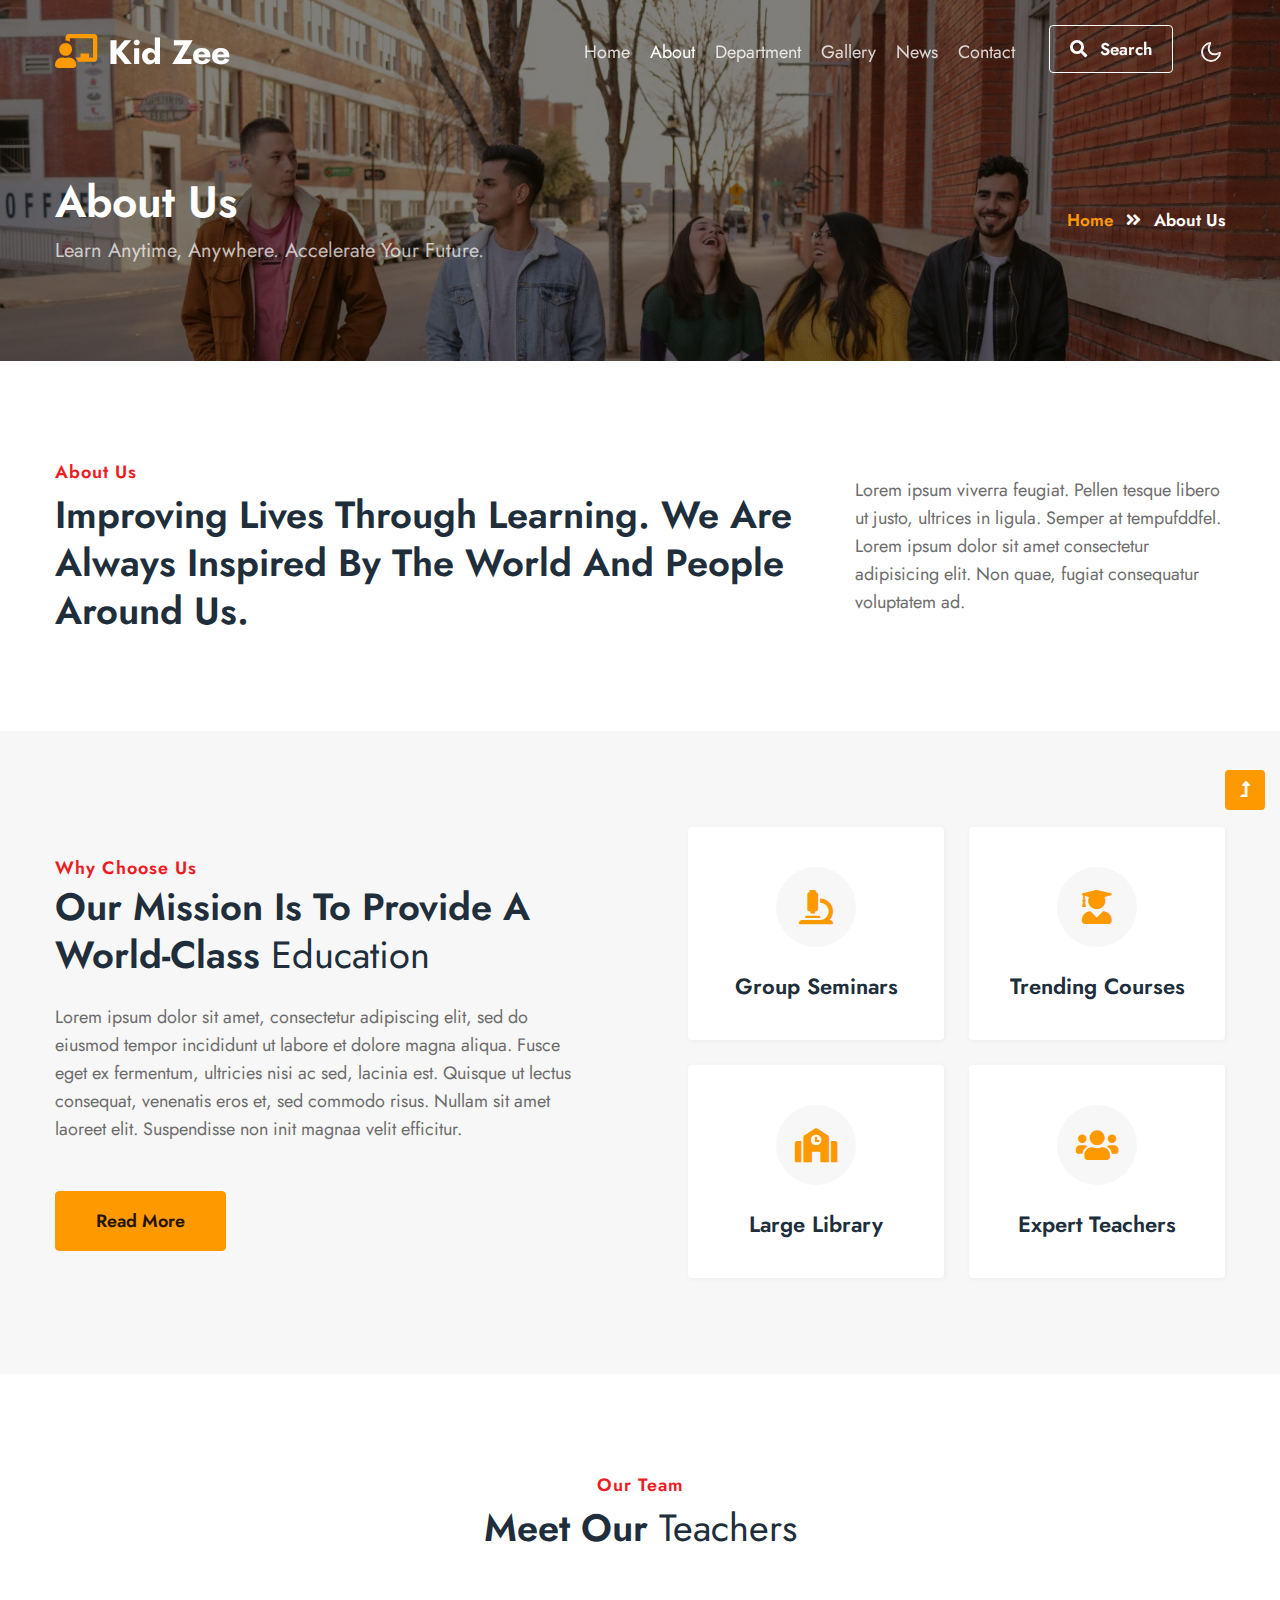
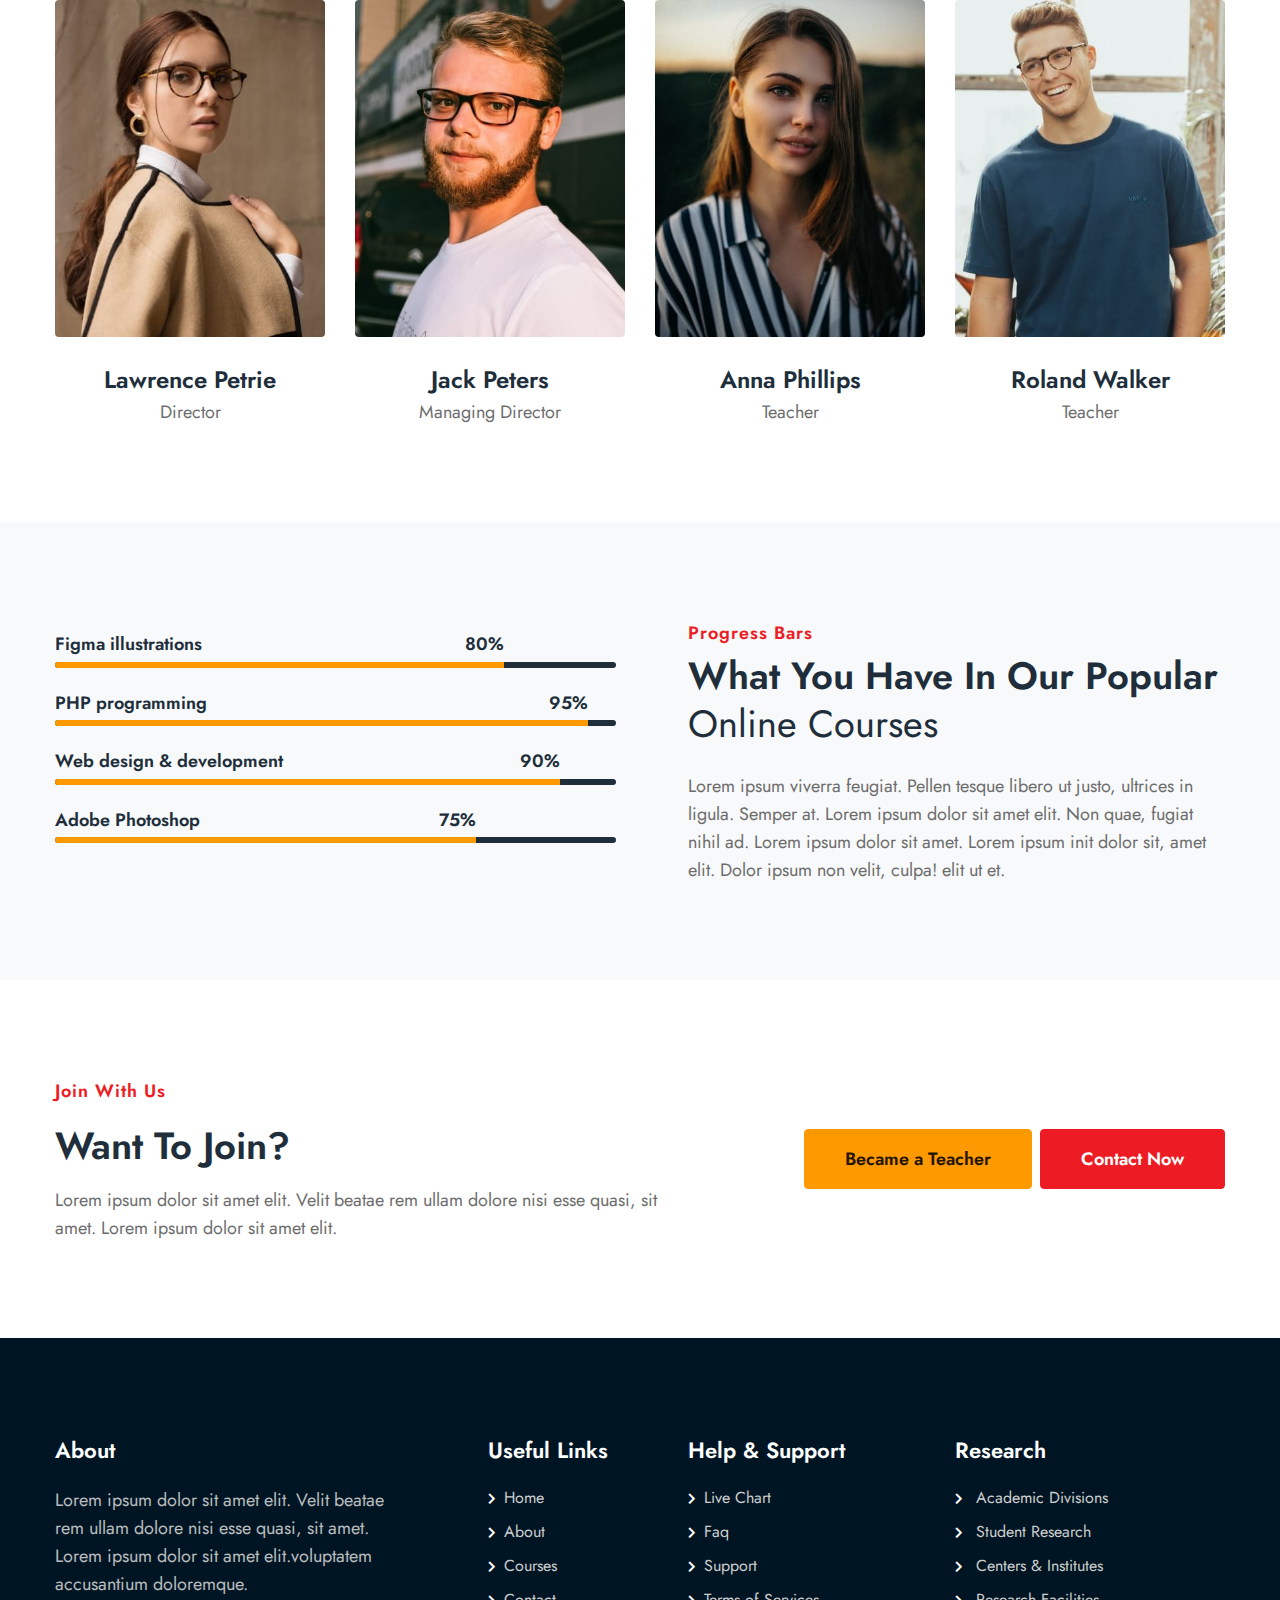
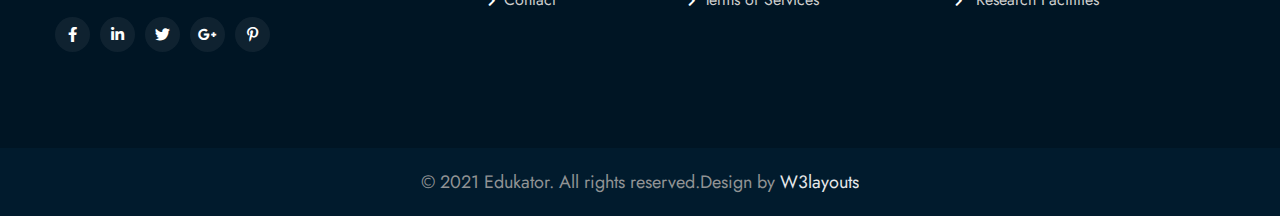
==== about.html @ 1204da30 "image" ====
<!doctype html>
<html lang="en">

<head>
  <!-- Required meta tags -->
  <meta charset="utf-8">
  <meta name="viewport" content="width=device-width, initial-scale=1, shrink-to-fit=no">
  <title>Edukator - Education Category Bootstrap Responsive Template | About :: W3layouts</title>
  <!-- google fonts -->
  <link href="//fonts.googleapis.com/css2?family=Jost:wght@300;400;600;700&display=swap" rel="stylesheet">
  <!-- Template CSS -->
  <link rel="stylesheet" href="assets/css/style-starter.css">
</head>

<body>
  <!--header-->
  <header id="site-header" class="fixed-top">
    <div class="container">
      <nav class="navbar navbar-expand-lg navbar-dark stroke">
        <h1>
          <a class="navbar-brand" href="index.html">
            <i class="fas fa-chalkboard-teacher"></i> Kid Zee</a>
        </h1>
        <!-- if logo is image enable this   
  <a class="navbar-brand" href="#index.html">
      <img src="image-path" alt="Your logo" title="Your logo" style="height:35px;" />
  </a> -->
        <button class="navbar-toggler  collapsed bg-gradient" type="button" data-toggle="collapse"
          data-target="#navbarTogglerDemo02" aria-controls="navbarTogglerDemo02" aria-expanded="false"
          aria-label="Toggle navigation">
          <span class="navbar-toggler-icon fa icon-expand fa-bars"></span>
          <span class="navbar-toggler-icon fa icon-close fa-times"></span>
          </span>
        </button>
        <div class="collapse navbar-collapse" id="navbarTogglerDemo02">
          <ul class="navbar-nav ml-lg-auto">
            <li class="nav-item">
              <a class="nav-link" href="index.html">Home <span class="sr-only">(current)</span></a>
            </li>
            <li class="nav-item active">
              <a class="nav-link" href="about.html">About</a>
            </li>
            <li class="nav-item">
              <a class="nav-link" href="courses.html">Department </a>
          </li>
          <li class="nav-item">
              <a class="nav-link" href="courses.html">Gallery</a>
          </li>
          <li class="nav-item">
              <a class="nav-link" href="courses.html">News</a>
          </li>
            <li class="nav-item mr-lg-1">
              <a class="nav-link" href="contact.html">Contact</a>
            </li>
            <!--/search-right-->
            <li class="header-search mr-lg-2 mt-lg-0 mt-4 position-relative">
              <div class="search-right">
                <a href="#search" class="btn btn-style search-btn" title="search"><span class="fas fa-search mr-2"
                    aria-hidden="true"></span> Search</a>
               
              </div>
            </li>
            <!--//search-right-->
          </ul>
        </div>


        <!-- toggle switch for light and dark theme -->
        <div class="mobile-position">
          <nav class="navigation">
            <div class="theme-switch-wrapper">
              <label class="theme-switch" for="checkbox">
                <input type="checkbox" id="checkbox">
                <div class="mode-container py-1">
                  <i class="gg-sun"></i>
                  <i class="gg-moon"></i>
                </div>
              </label>
            </div>
          </nav>
        </div>
        <!-- //toggle switch for light and dark theme -->
      </nav>
    </div>
  </header>
  <!--/header-->
  <!-- breadcrumb -->
  <section class="w3l-about-breadcrumb text-center">
    <div class="breadcrumb-bg breadcrumb-bg-about py-5">
      <div class="container py-lg-5 py-md-4">
        <div class="w3breadcrumb-gids">
          <div class="w3breadcrumb-left text-left">
            <h2 class="title AboutPageBanner">
              About Us </h2>
            <p class="inner-page-para mt-2">
              Learn Anytime, Anywhere.
              Accelerate Your Future.</p>
          </div>
          <div class="w3breadcrumb-right">
            <ul class="breadcrumbs-custom-path">
              <li><a href="index.html">Home</a></li>
              <li class="active"><span class="fas fa-angle-double-right mx-2"></span> About Us</li>
            </ul>
          </div>
        </div>
      </div>
    </div>
  </section>
  <!--//breadcrumb-->
  <!--/w3l-aboutblock1-->
  <section class="w3l-aboutblock1" id="about">
    <div class="midd-w3 py-5">
      <div class="container py-lg-5 py-md-4 py-2">
        <div class="row">
          <div class="col-lg-8 left-wthree-img pr-lg-5">
            <h5 class="title-subw3hny mb-1">About Us</h5>
            <h3 class="title-w3l">Improving lives through Learning.
              We are always inspired by the world and people around us.</h3>
          </div>
          <div class="col-lg-4 mt-lg-0 mt-5 about-right-faq align-self">

            <p class="">Lorem ipsum viverra feugiat. Pellen tesque libero ut justo,
              ultrices in ligula. Semper at tempufddfel. Lorem ipsum dolor sit amet consectetur adipisicing
              elit. Non quae, fugiat consequatur voluptatem ad.</p>

          </div>
        </div>
      </div>
    </div>
  </section>
  <!--//w3l-aboutblock1-->
  <!-- features-section -->
  <section class="w3l-features py-5" id="work">
    <div class="container py-lg-5 py-md-4 py-2">
      <div class="row main-cont-wthree-2 align-items-center">
        <div class="col-lg-6 feature-grid-left pr-lg-5">
          <h5 class="title-subw3hny">Why Choose Us</h5>
          <h3 class="title-w3l mb-4">Our Mission is to Provide a World‑class <span class="inn-text">Education</span>
          </h3>
          <p class="text-para">Lorem ipsum dolor sit amet, consectetur adipiscing elit, sed do eiusmod tempor
            incididunt ut labore et dolore magna aliqua. Fusce eget ex fermentum, ultricies nisi ac sed,
            lacinia est. Quisque ut lectus consequat, venenatis eros et, sed commodo risus. Nullam sit
            amet laoreet elit. Suspendisse non init magnaa velit efficitur.
          </p>
          <a href="about.html" class="btn btn-style btn-primary mt-lg-5 mt-4">Read More</a>
        </div>
        <div class="col-lg-6 feature-grid-right mt-lg-0 mt-5 pl-lg-5">
          <div class="call-grids-w3 d-grid">
            <div class="grids-1 box-wrap">
              <div class="icon">
                <i class="fas fa-microscope"></i>
              </div>
              <h4><a href="about.html" class="title-head">Group Seminars</a></h4>
            </div>
            <div class="grids-1 box-wrap">
              <div class="icon">
                <i class="fas fa-user-graduate"></i>
              </div>
              <h4><a href="about.html" class="title-head">Trending Courses</a></h4>
            </div>
            <div class="grids-1 box-wrap">
              <div class="icon">
                <i class="fas fa-school"></i>
              </div>
              <h4><a href="about.html" class="title-head">Large Library</a></h4>
            </div>
            <div class="grids-1 box-wrap">
              <div class="icon">
                <i class="fas fa-users"></i>
              </div>
              <h4><a href="about.html" class="title-head">Expert Teachers</a></h4>
            </div>
          </div>
        </div>
      </div>
    </div>
  </section>
  <!-- features section -->
  <!--/team-sec-->
  <section class="w3l-team-main team py-5" id="team">
    <div class="container py-lg-5">
      <h5 class="title-subw3hny mb-1 text-center">Our Team</h5>
      <h3 class="title-w3l text-center">Meet Our <span class="inn-text">Teachers</span></h3>
      <div class="row team-row">
        <div class="col-lg-3 col-6 team-wrap mt-5">
          <div class="team-member text-center">
            <div class="team-img">
              <img src="assets/images/team1.jpg" alt="" class="radius-image">
              <div class="overlay-team">
                <div class="team-details text-center">
                  <div class="socials mt-20">
                    <a href="#url">
                      <span class="fab fa-facebook-f"></span>
                    </a>
                    <a href="#url">
                      <span class="fab fa-twitter"></span>
                    </a>
                    <a href="#url">
                      <span class="fab fa-linkedin-in"></span>
                    </a>
                  </div>
                </div>
              </div>
            </div>
            <a href="#url" class="team-title">Lawrence Petrie</a>
            <p>Director</p>
          </div>
        </div>
        <!-- end team member -->
        <div class="col-lg-3 col-6 team-wrap mt-5">
          <div class="team-member text-center">
            <div class="team-img">
              <img src="assets/images/team2.jpg" alt="" class="radius-image">
              <div class="overlay-team">
                <div class="team-details text-center">
                  <div class="socials mt-20">
                    <a href="#url">
                      <span class="fab fa-facebook-f"></span>
                    </a>
                    <a href="#url">
                      <span class="fab fa-twitter"></span>
                    </a>
                    <a href="#url">
                      <span class="fab fa-linkedin-in"></span>
                    </a>
                  </div>
                </div>
              </div>
            </div>
            <a href="#url" class="team-title">Jack Peters</a>
            <p>Managing Director</p>
          </div>
        </div>
        <!-- end team member -->
        <div class="col-lg-3 col-6 team-wrap mt-5">
          <div class="team-member text-center">
            <div class="team-img">
              <img src="assets/images/team3.jpg" alt="" class="radius-image">
              <div class="overlay-team">
                <div class="team-details text-center">
                  <div class="socials mt-20">
                    <a href="#url">
                      <span class="fab fa-facebook-f"></span>
                    </a>
                    <a href="#url">
                      <span class="fab fa-twitter"></span>
                    </a>
                    <a href="#url">
                      <span class="fab fa-linkedin-in"></span>
                    </a>
                  </div>
                </div>
              </div>
            </div>
            <a href="#url" class="team-title">Anna Phillips</a>
            <p>Teacher</p>
          </div>
        </div>
        <!-- end team member -->
        <div class="col-lg-3 col-6 team-wrap mt-5">
          <div class="team-member last text-center">
            <div class="team-img">
              <img src="assets/images/team4.jpg" alt="" class="radius-image">
              <div class="overlay-team">
                <div class="team-details text-center">
                  <div class="socials mt-20">
                    <a href="#url">
                      <span class="fab fa-facebook-f"></span>
                    </a>
                    <a href="#url">
                      <span class="fab fa-twitter"></span>
                    </a>
                    <a href="#url">
                      <span class="fab fa-linkedin-in"></span>
                    </a>
                  </div>
                </div>
              </div>
            </div>
            <a href="#url" class="team-title">Roland Walker</a>
            <p>Teacher</p>
          </div>
        </div>
      </div>
  </section>
  <!--//team-sec-->
  <!--/progress-->
  <section class="w3l-servicesblock w3l-servicesblock1 py-5" id="progress">
    <div class="container py-lg-5 py-md-4 py-2">
      <div class="row">
        <div class="col-lg-6 align-self pr-lg-4">
          <div class="progress-info info1">
            <h6 class="progress-tittle">Figma illustrations <span class="">80%</span></h6>
            <div class="progress">
              <div class="progress-bar progress-bar-striped" role="progressbar" style="width: 80%" aria-valuenow="90"
                aria-valuemin="0" aria-valuemax="100">
              </div>
            </div>
          </div>
          <div class="progress-info info2">
            <h6 class="progress-tittle">PHP programming <span class="">95%</span>
            </h6>
            <div class="progress">
              <div class="progress-bar progress-bar-striped" role="progressbar" style="width: 95%" aria-valuenow="95"
                aria-valuemin="0" aria-valuemax="100">
              </div>
            </div>
          </div>
          <div class="progress-info info3">
            <h6 class="progress-tittle">Web design & development <span class="">90%</span></h6>
            <div class="progress">
              <div class="progress-bar progress-bar-striped" role="progressbar" style="width: 90%" aria-valuenow="95"
                aria-valuemin="0" aria-valuemax="100">
              </div>
            </div>
          </div>
          <div class="progress-info info4">
            <h6 class="progress-tittle">Adobe Photoshop <span class="">75%</span></h6>
            <div class="progress">
              <div class="progress-bar progress-bar-striped" role="progressbar" style="width: 75%" aria-valuenow="95"
                aria-valuemin="0" aria-valuemax="100">
              </div>
            </div>
          </div>
         
        </div>
        <div class="col-lg-6 mt-lg-0 mt-5 pl-lg-5">
          <h5 class="title-subw3hny mb-1">Progress Bars</h5>
          <h3 class="title-w3l">What you have in our Popular <span class="inn-text">Online Courses</span></h3>
          <p class="mt-md-4 mt-3">Lorem ipsum viverra feugiat. Pellen tesque libero ut justo,
            ultrices in ligula. Semper at. Lorem ipsum dolor sit amet
            elit. Non quae, fugiat nihil ad. Lorem ipsum dolor sit amet. Lorem ipsum init
            dolor sit, amet elit. Dolor ipsum non velit, culpa! elit ut et.</p>
         
        </div>
      </div>
    </div>
  </section>
  <!--//progress-->
  <!--/w3l-project-->
  <section class="w3l-join-main py-5">
    <div class="container py-md-5 py-2">
      <div class="w3l-project-in">
        <div class="row">
          <div class="col-lg-7">
            <div class="bottom-info">
              <div class="header-section pr-lg-5">
                <h5 class="title-subw3hny mb-3">Join With Us</h5>
                <h3 class="title-w3l mb-3">Want to Join?</span>
                </h3>
                <p>Lorem ipsum dolor sit amet elit. Velit beatae rem ullam dolore nisi esse quasi, sit amet. Lorem ipsum
                  dolor sit amet elit.</p>
              </div>
            </div>
          </div>
          <div class="col-lg-5 align-self mt-lg-0 mt-sm-5 mt-4">
            <div class="d-sm-flex justify-content-end">
              <a href="#" class="btn btn-primary btn-style mr-sm-2"> Became a Teacher</a>
              <a href="#" class="btn btn-secondary btn-style"> Contact Now </a>
            </div>
          </div>
        </div>
      </div>
    </div>
  </section>
  <!--//w3l-project-->
  <!--/footer-->
  <footer class="w3l-footer-22 position-relative">
    <div class="footer-sub py-5">
      <div class="container py-md-5">
        <div class="row sub-columns">

          <div class="col-lg-4 col-md-6 sub-one-left ab-right-cont pr-lg-5 mb-md-0  mb-4">
            <h6>About </h6>
            <p>Lorem ipsum dolor sit amet elit. Velit beatae rem ullam dolore nisi esse quasi, sit amet.
              Lorem ipsum dolor sit amet elit.voluptatem accusantium
              doloremque.</p>
            <div class="columns-2">
              <ul class="social">
                <li><a href="#facebook"><span class="fab fa-facebook-f" aria-hidden="true"></span></a>
                </li>
                <li><a href="#linkedin"><span class="fab fa-linkedin-in" aria-hidden="true"></span></a>
                </li>
                <li><a href="#twitter"><span class="fab fa-twitter" aria-hidden="true"></span></a>
                </li>
                <li><a href="#google"><span class="fab fa-google-plus-g" aria-hidden="true"></span></a>
                </li>
                <li><a href="#pinterest"><span class="fab fa-pinterest-p" aria-hidden="true"></span></a>
                </li>
              </ul>
            </div>
          </div>
          <div class="col-lg-2 col-md-6 sub-two-right pl-lg-5">
            <h6>Useful Links</h6>
            <ul>
              <li><a href="index.html"><span class="fas fa-chevron-right mr-2"></span>Home</a>
              </li>
              <li><a href="about.html"><span class="fas fa-chevron-right mr-2"></span>About</a>
              </li>
              <li><a href="courses.html"><span class="fas fa-chevron-right mr-2"></span>Courses</a></li>
              <li><a href="contact.html"><span class="fas fa-chevron-right mr-2"></span>Contact</a></li>
            </ul>
          </div>
          <div class="col-lg-3 col-md-6 sub-two-right pl-lg-5 mt-md-0 mt-4">
            <h6>Help & Support</h6>
            <ul>
              <li><a href="#live"><span class="fas fa-chevron-right mr-2"></span>Live
                  Chart</a></li>
              <li><a href="#faq"><span class="fas fa-chevron-right mr-2"></span>Faq</a>
              </li>
              <li><a href="#support"><span class="fas fa-chevron-right mr-2"></span>Support</a>
              </li>
              <li><a href="#terms"><span class="fas fa-chevron-right mr-2"></span>Terms
                  of Services</a></li>
            </ul>
          </div>
          <div class="col-lg-3 col-md-6 sub-two-right mt-md-0 mt-4">
            <h6>Research</h6>
            <ul>
              <li><a href="#"><span class="fas fa-chevron-right mr-2"></span> Academic Divisions</a>
              </li>
              <li><a href="#"><span class="fas fa-chevron-right mr-2"></span> Student Research</a>
              </li>
              <li><a href="#"><span class="fas fa-chevron-right mr-2"></span> Centers & Institutes</a>
              </li>
              <li><a href="#"><span class="fas fa-chevron-right mr-2"></span> Research Facilities</a></li>
            </ul>
          </div>
        </div>
      </div>
    </div>
    </div>
    <!-- copyright -->
    <div class="copyright-footer text-center">
      <div class="container">
        <div class="columns">
          <p>© 2021 Edukator. All rights reserved.Design by<a href="https://w3layouts.com/" target="_blank">
              W3layouts</a>
          </p>
        </div>
      </div>
    </div>
    <!-- //copyright -->
  </footer>
  <!-- //footer -->

  <!-- Js scripts -->
  <!-- move top -->
  <button onclick="topFunction()" id="movetop" title="Go to top">
    <span class="fas fa-level-up-alt" aria-hidden="true"></span>
  </button>
  <script>
    // When the user scrolls down 20px from the top of the document, show the button
    window.onscroll = function () {
      scrollFunction()
    };

    function scrollFunction() {
      if (document.body.scrollTop > 20 || document.documentElement.scrollTop > 20) {
        document.getElementById("movetop").style.display = "block";
      } else {
        document.getElementById("movetop").style.display = "none";
      }
    }

    // When the user clicks on the button, scroll to the top of the document
    function topFunction() {
      document.body.scrollTop = 0;
      document.documentElement.scrollTop = 0;
    }
  </script>
  <!-- //move top -->

  <!-- Template JavaScript -->
  <script src="assets/js/jquery-3.3.1.min.js"></script>
  <script src="assets/js/theme-change.js"></script>
  <!-- disable body scroll which navbar is in active -->
  <script>
    $(function () {
      $('.navbar-toggler').click(function () {
        $('body').toggleClass('noscroll');
      })
    });
  </script>
  <!-- disable body scroll which navbar is in active -->

  <!--/MENU-JS-->
  <script>
    $(window).on("scroll", function () {
      var scroll = $(window).scrollTop();

      if (scroll >= 80) {
        $("#site-header").addClass("nav-fixed");
      } else {
        $("#site-header").removeClass("nav-fixed");
      }
    });

    //Main navigation Active Class Add Remove
    $(".navbar-toggler").on("click", function () {
      $("header").toggleClass("active");
    });
    $(document).on("ready", function () {
      if ($(window).width() > 991) {
        $("header").removeClass("active");
      }
      $(window).on("resize", function () {
        if ($(window).width() > 991) {
          $("header").removeClass("active");
        }
      });
    });
  </script>
  <!--//MENU-JS-->
  <script src="assets/js/bootstrap.min.js"></script>

</body>

</html>
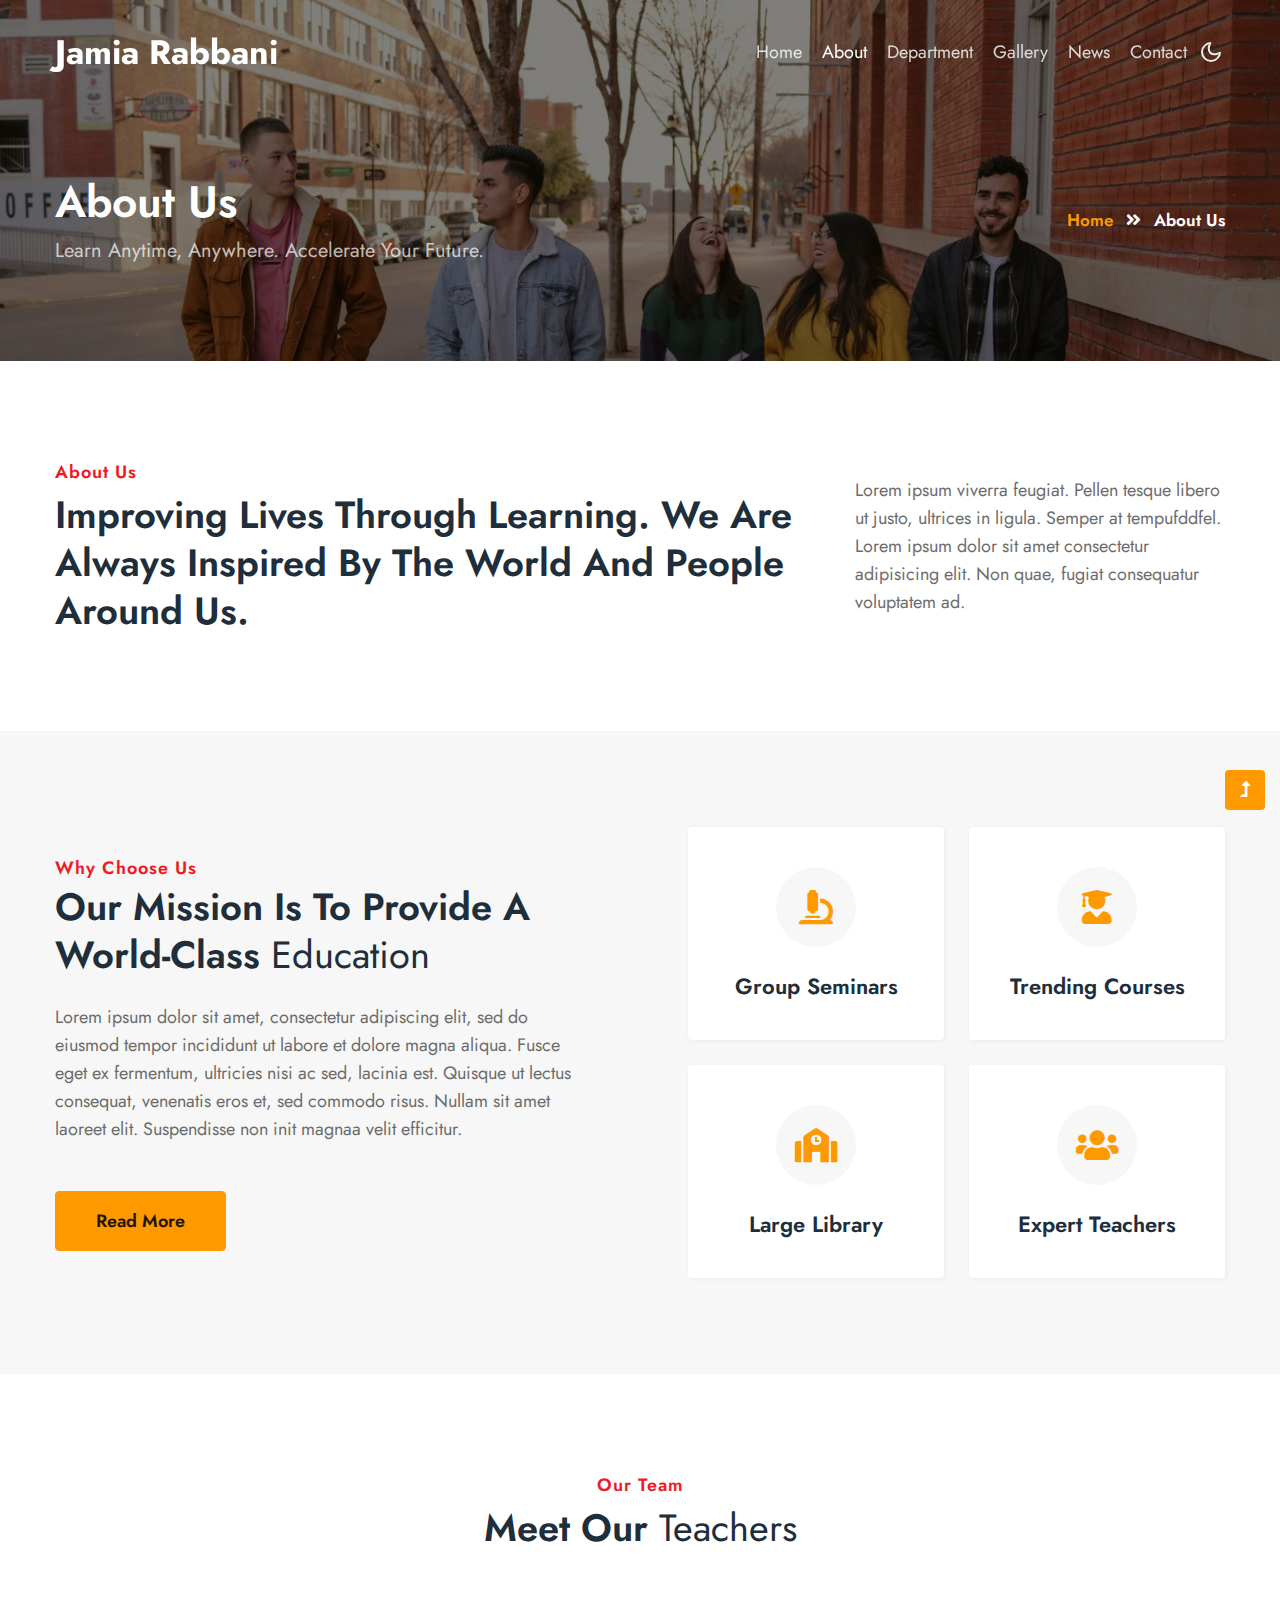
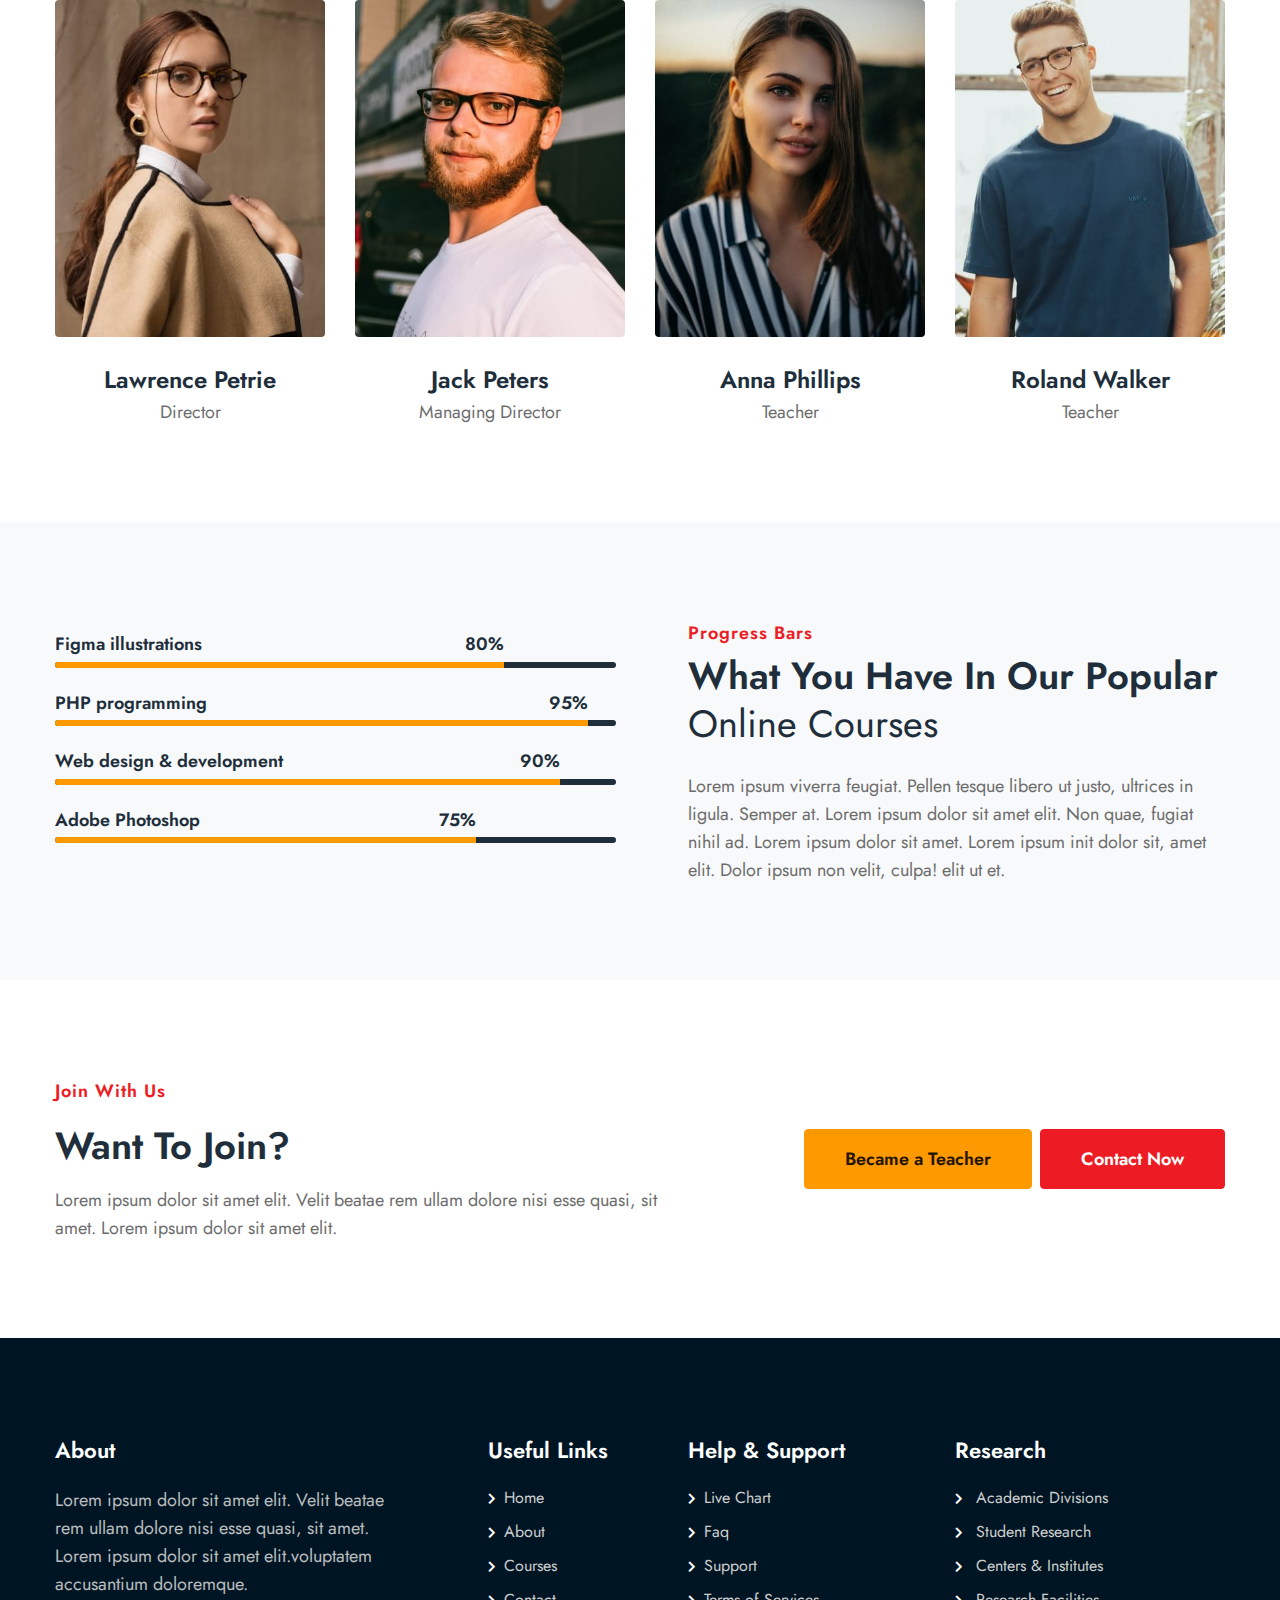
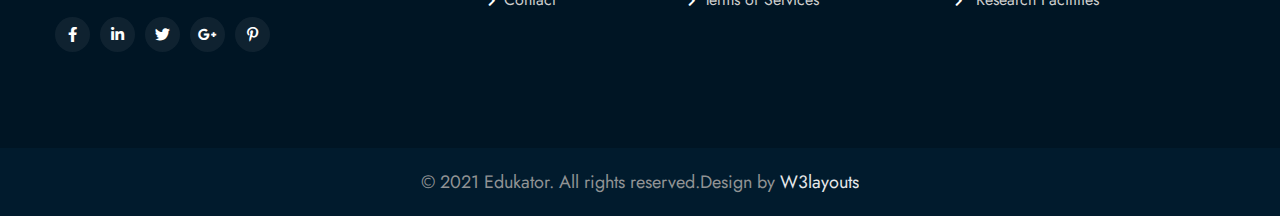
==== commit b196bc37: "image" ====
--- a/about.html
+++ b/about.html
@@ -20,7 +20,7 @@
       <nav class="navbar navbar-expand-lg navbar-dark stroke">
         <h1>
           <a class="navbar-brand" href="index.html">
-            <i class="fas fa-chalkboard-teacher"></i> Kid Zee</a>
+            Jamia Rabbani</a>
         </h1>
         <!-- if logo is image enable this   
   <a class="navbar-brand" href="#index.html">
@@ -42,9 +42,9 @@
               <a class="nav-link" href="about.html">About</a>
             </li>
             <li class="nav-item">
-              <a class="nav-link" href="courses.html">Department </a>
-          </li>
-          <li class="nav-item">
+              <a class="nav-link" href="courses.html">Department</a>
+            </li>
+            <li class="nav-item">
               <a class="nav-link" href="courses.html">Gallery</a>
           </li>
           <li class="nav-item">
@@ -54,13 +54,13 @@
               <a class="nav-link" href="contact.html">Contact</a>
             </li>
             <!--/search-right-->
-            <li class="header-search mr-lg-2 mt-lg-0 mt-4 position-relative">
+            <!-- <li class="header-search mr-lg-2 mt-lg-0 mt-4 position-relative">
               <div class="search-right">
                 <a href="#search" class="btn btn-style search-btn" title="search"><span class="fas fa-search mr-2"
                     aria-hidden="true"></span> Search</a>
                
               </div>
-            </li>
+            </li> -->
             <!--//search-right-->
           </ul>
         </div>
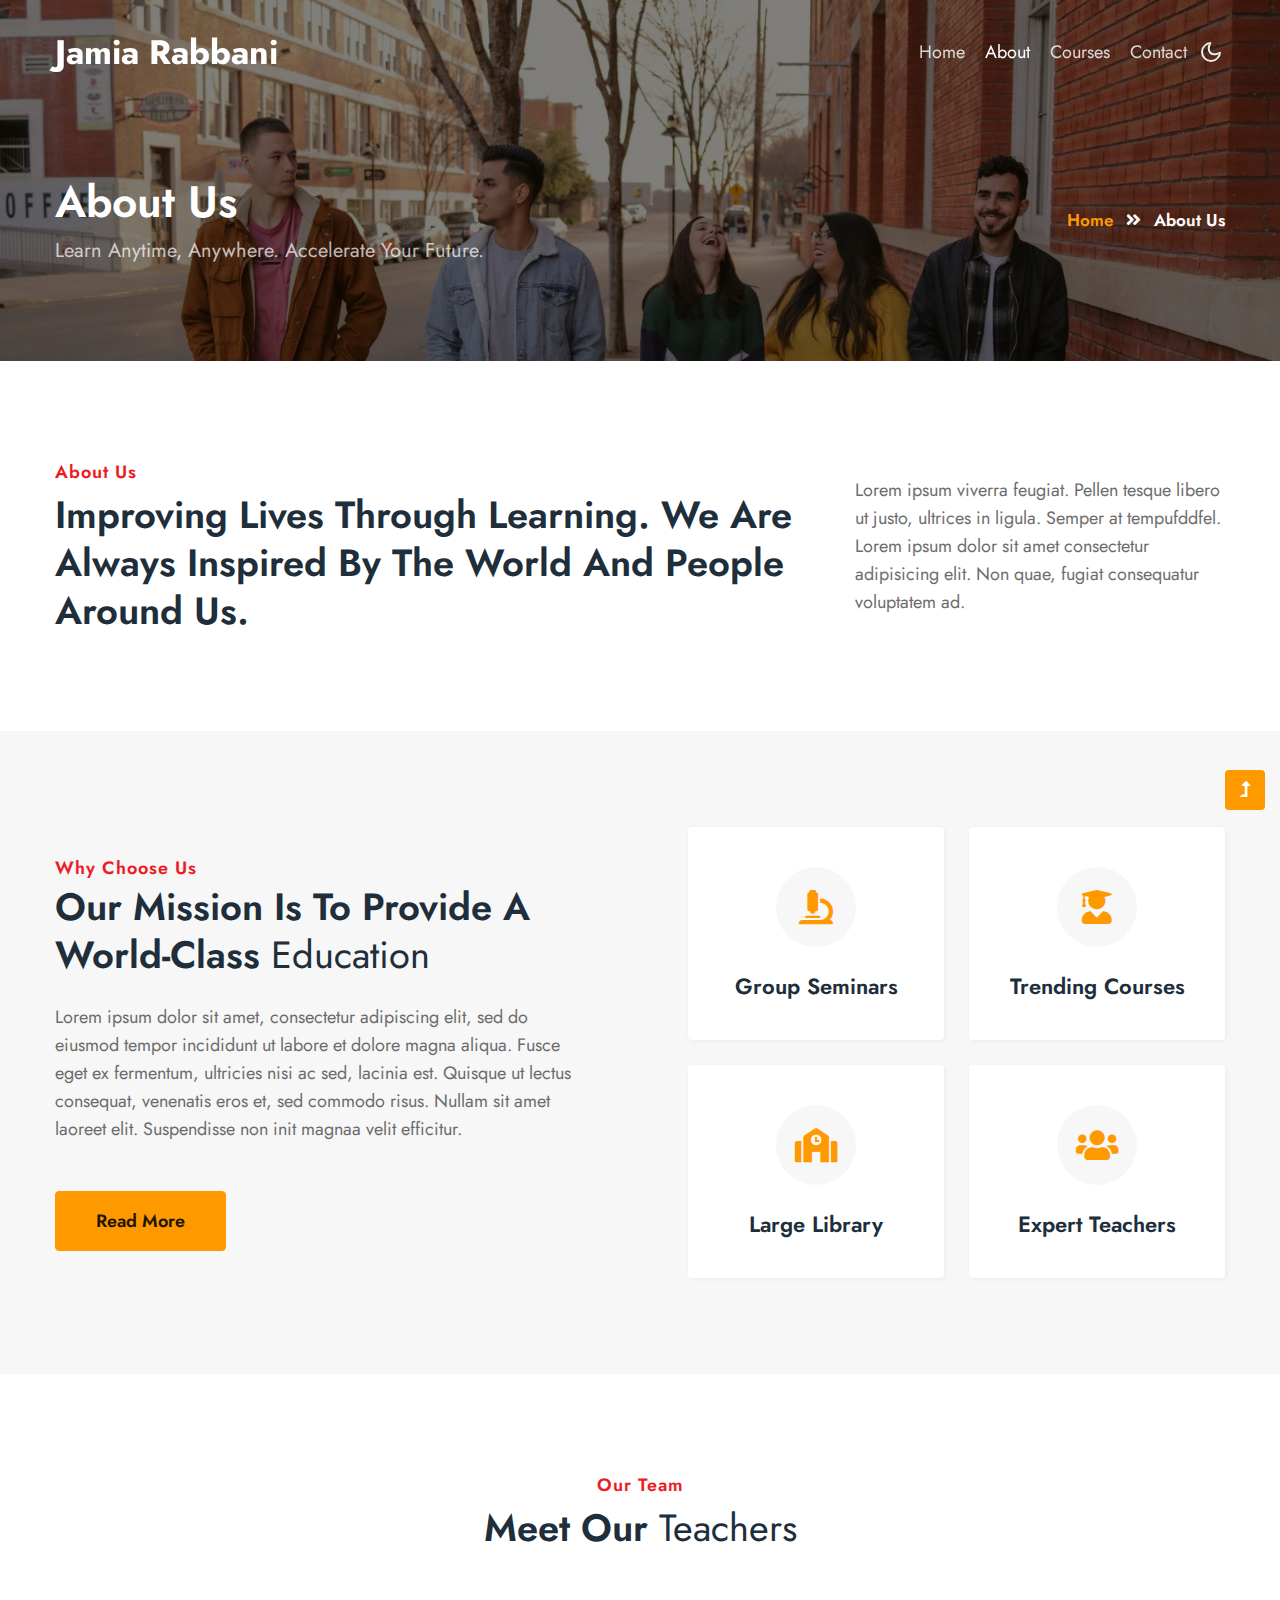
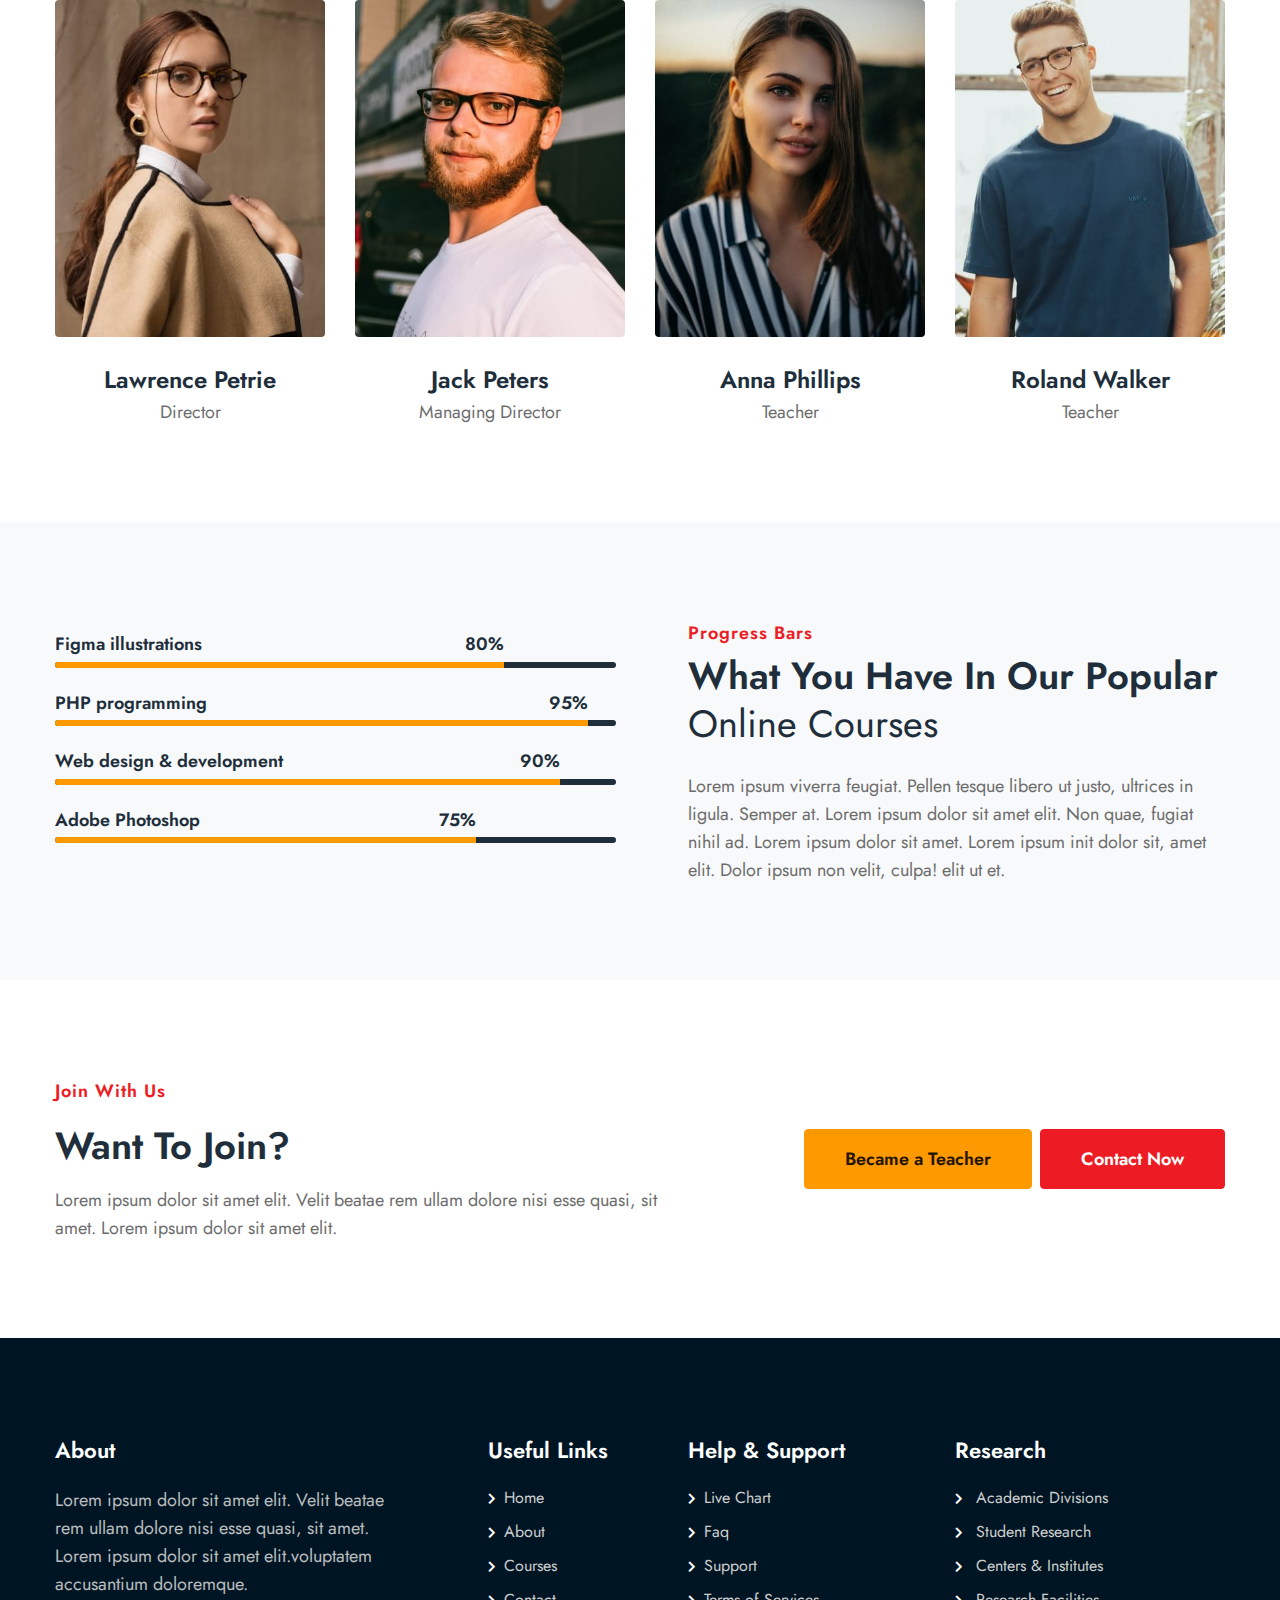
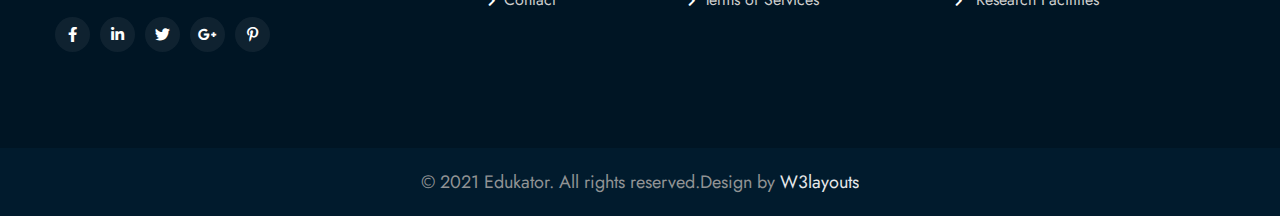
==== commit 8df50cf2: "Merge branch 'main' of https://github.com/nusrat43/Madarsa" ====
--- a/about.html
+++ b/about.html
@@ -42,14 +42,8 @@
               <a class="nav-link" href="about.html">About</a>
             </li>
             <li class="nav-item">
-              <a class="nav-link" href="courses.html">Department</a>
+              <a class="nav-link" href="courses.html">Courses</a>
             </li>
-            <li class="nav-item">
-              <a class="nav-link" href="courses.html">Gallery</a>
-          </li>
-          <li class="nav-item">
-              <a class="nav-link" href="courses.html">News</a>
-          </li>
             <li class="nav-item mr-lg-1">
               <a class="nav-link" href="contact.html">Contact</a>
             </li>
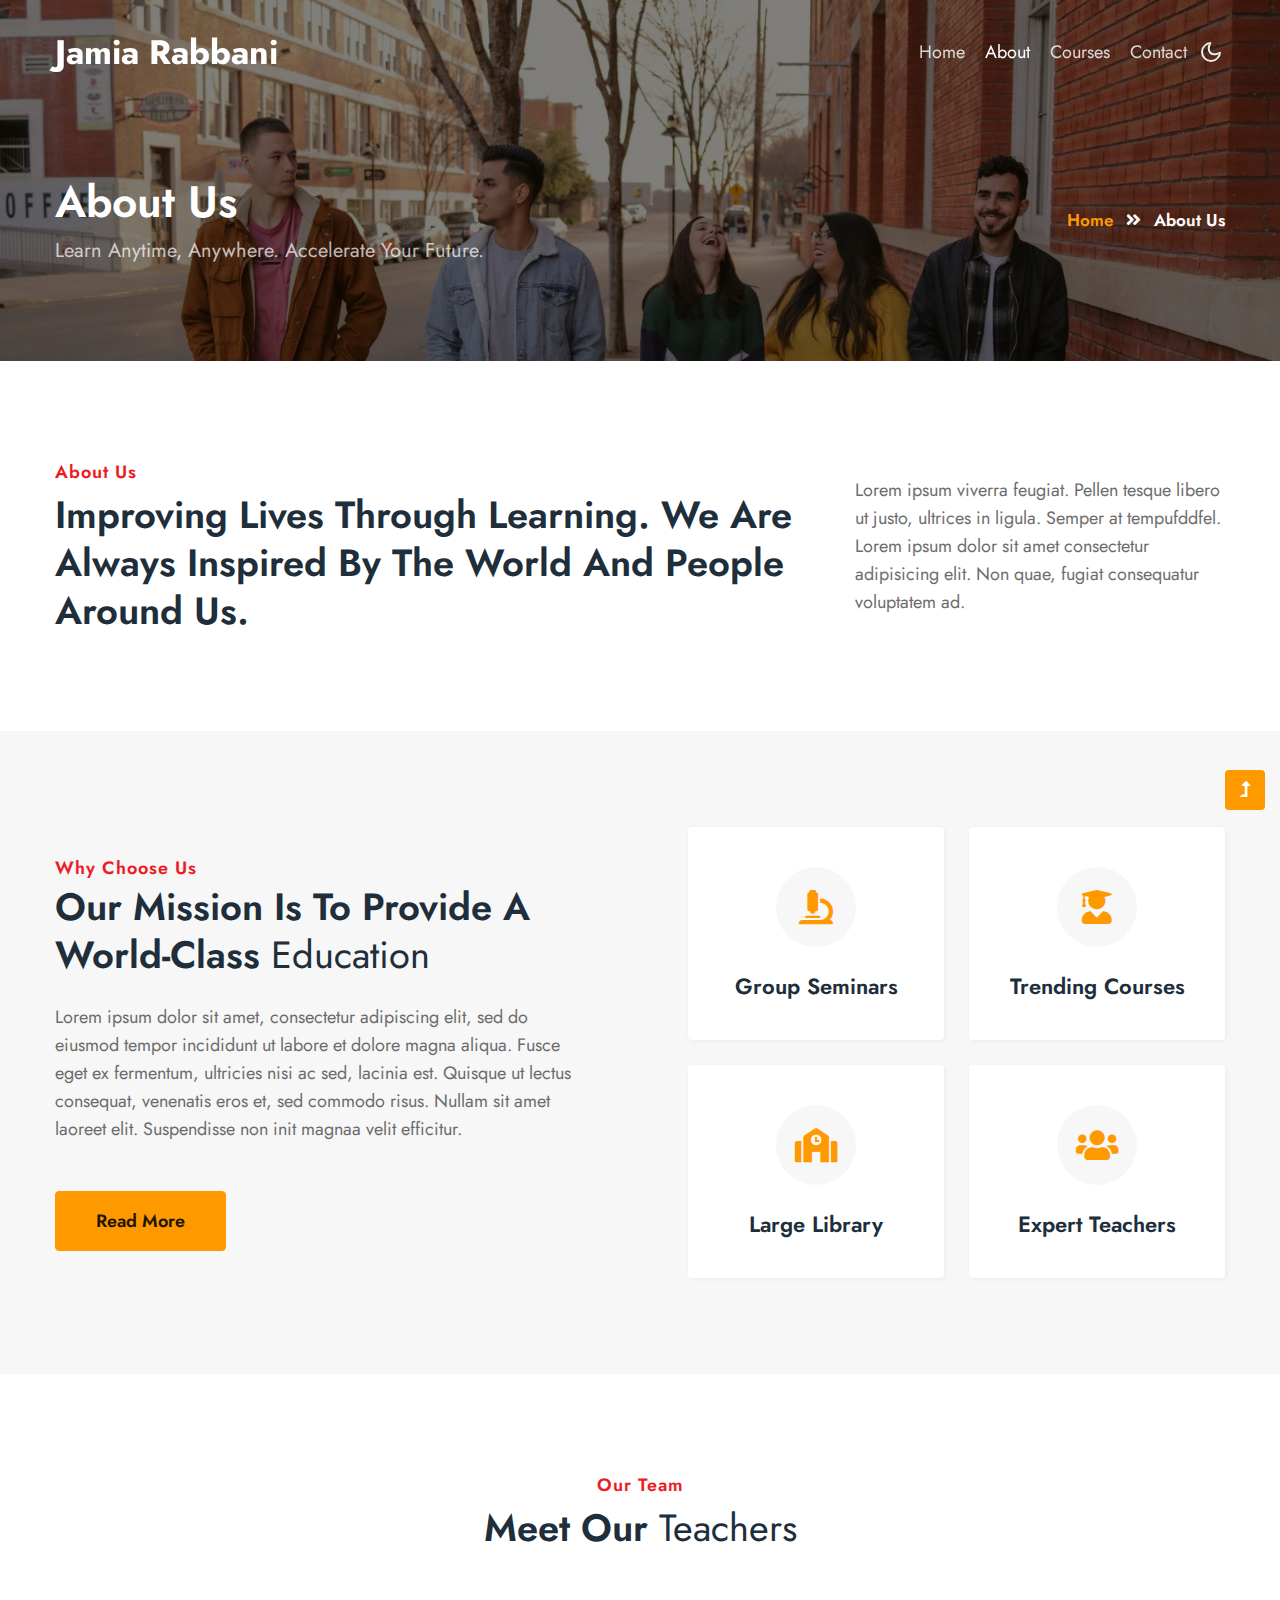
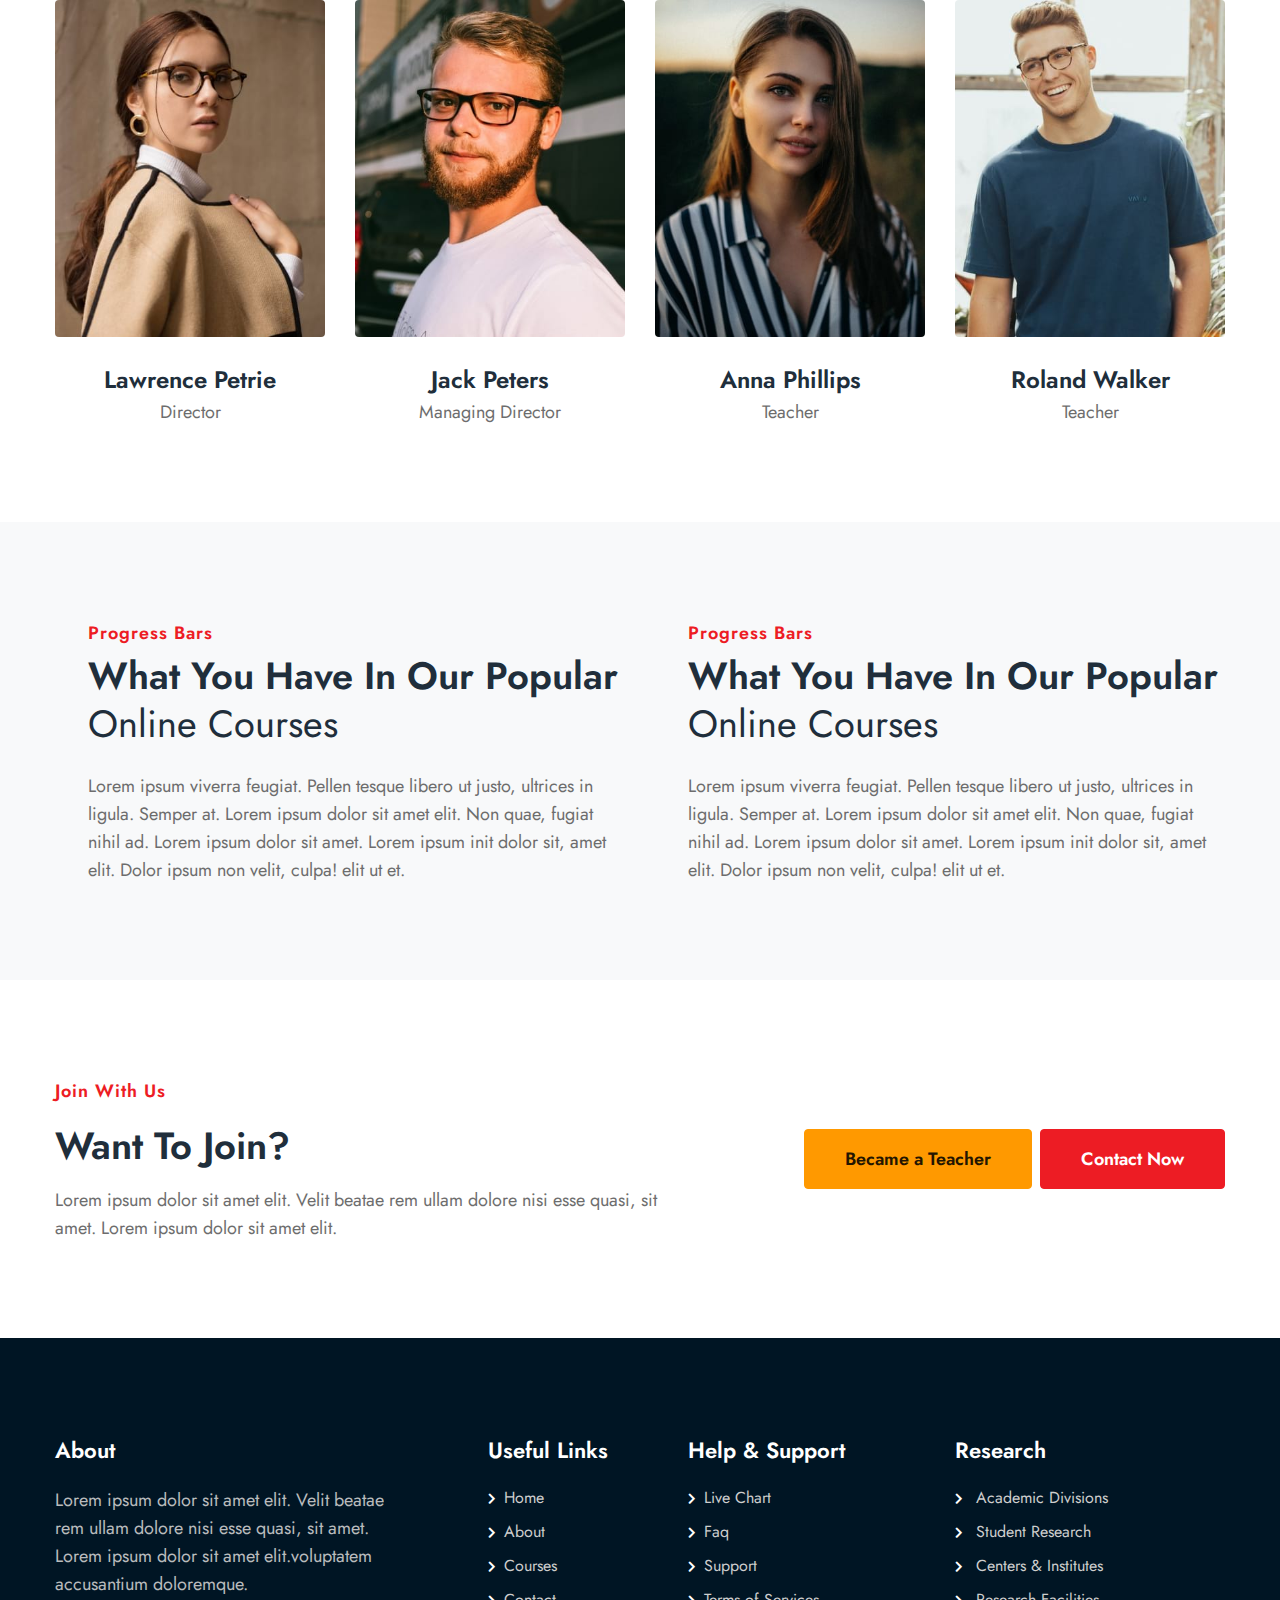
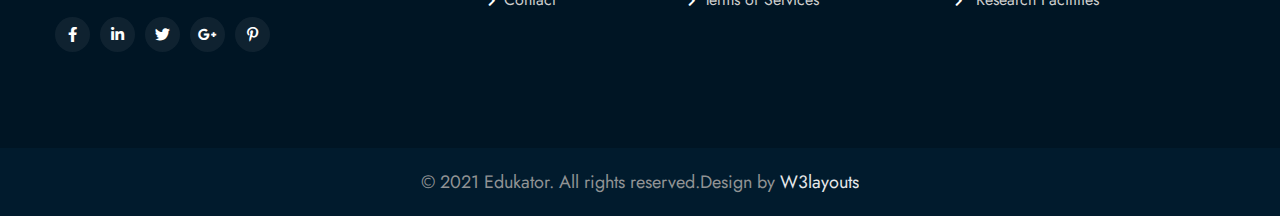
==== commit 34950d36: "image" ====
--- a/about.html
+++ b/about.html
@@ -283,7 +283,7 @@
   <section class="w3l-servicesblock w3l-servicesblock1 py-5" id="progress">
     <div class="container py-lg-5 py-md-4 py-2">
       <div class="row">
-        <div class="col-lg-6 align-self pr-lg-4">
+        <!-- <div class="col-lg-6 align-self pr-lg-4">
           <div class="progress-info info1">
             <h6 class="progress-tittle">Figma illustrations <span class="">80%</span></h6>
             <div class="progress">
@@ -317,6 +317,15 @@
               </div>
             </div>
           </div>
+         
+        </div> -->
+        <div class="col-lg-6 mt-lg-0 mt-5 pl-lg-5">
+          <h5 class="title-subw3hny mb-1">Progress Bars</h5>
+          <h3 class="title-w3l">What you have in our Popular <span class="inn-text">Online Courses</span></h3>
+          <p class="mt-md-4 mt-3">Lorem ipsum viverra feugiat. Pellen tesque libero ut justo,
+            ultrices in ligula. Semper at. Lorem ipsum dolor sit amet
+            elit. Non quae, fugiat nihil ad. Lorem ipsum dolor sit amet. Lorem ipsum init
+            dolor sit, amet elit. Dolor ipsum non velit, culpa! elit ut et.</p>
          
         </div>
         <div class="col-lg-6 mt-lg-0 mt-5 pl-lg-5">
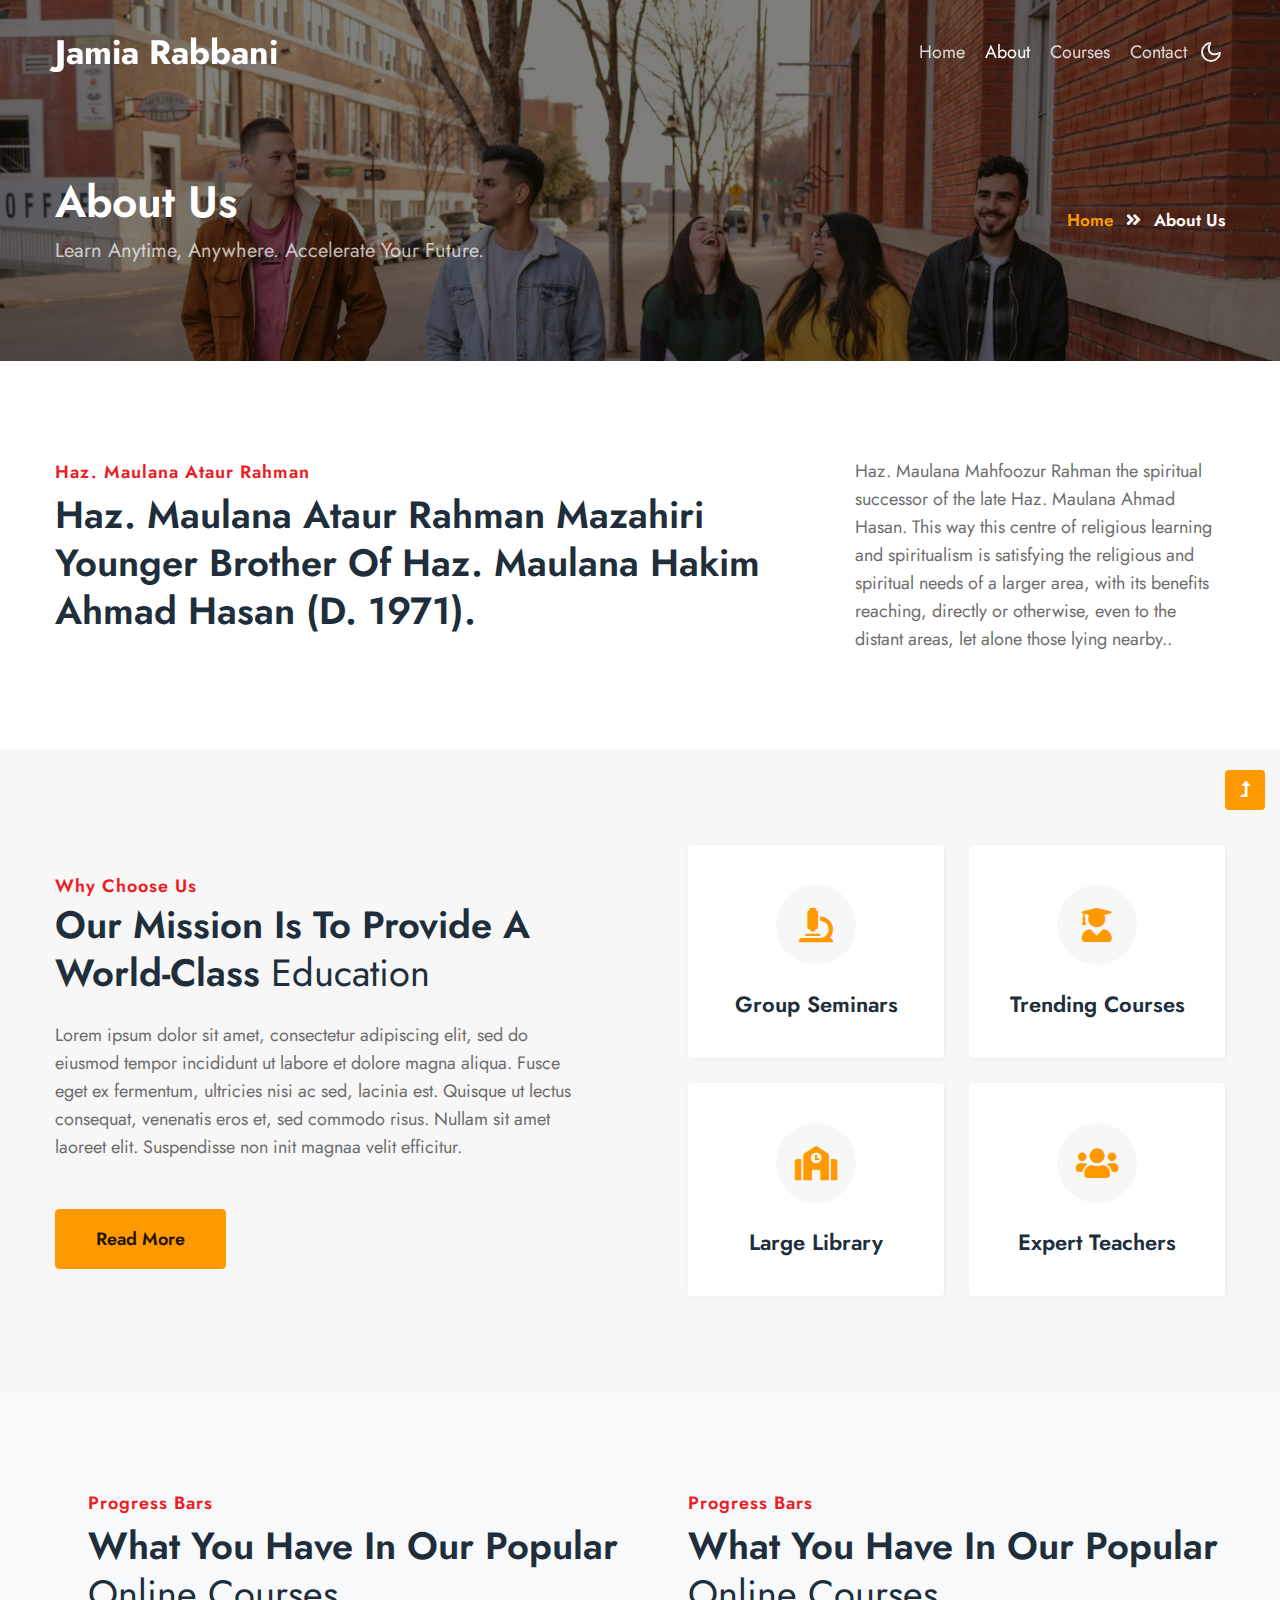
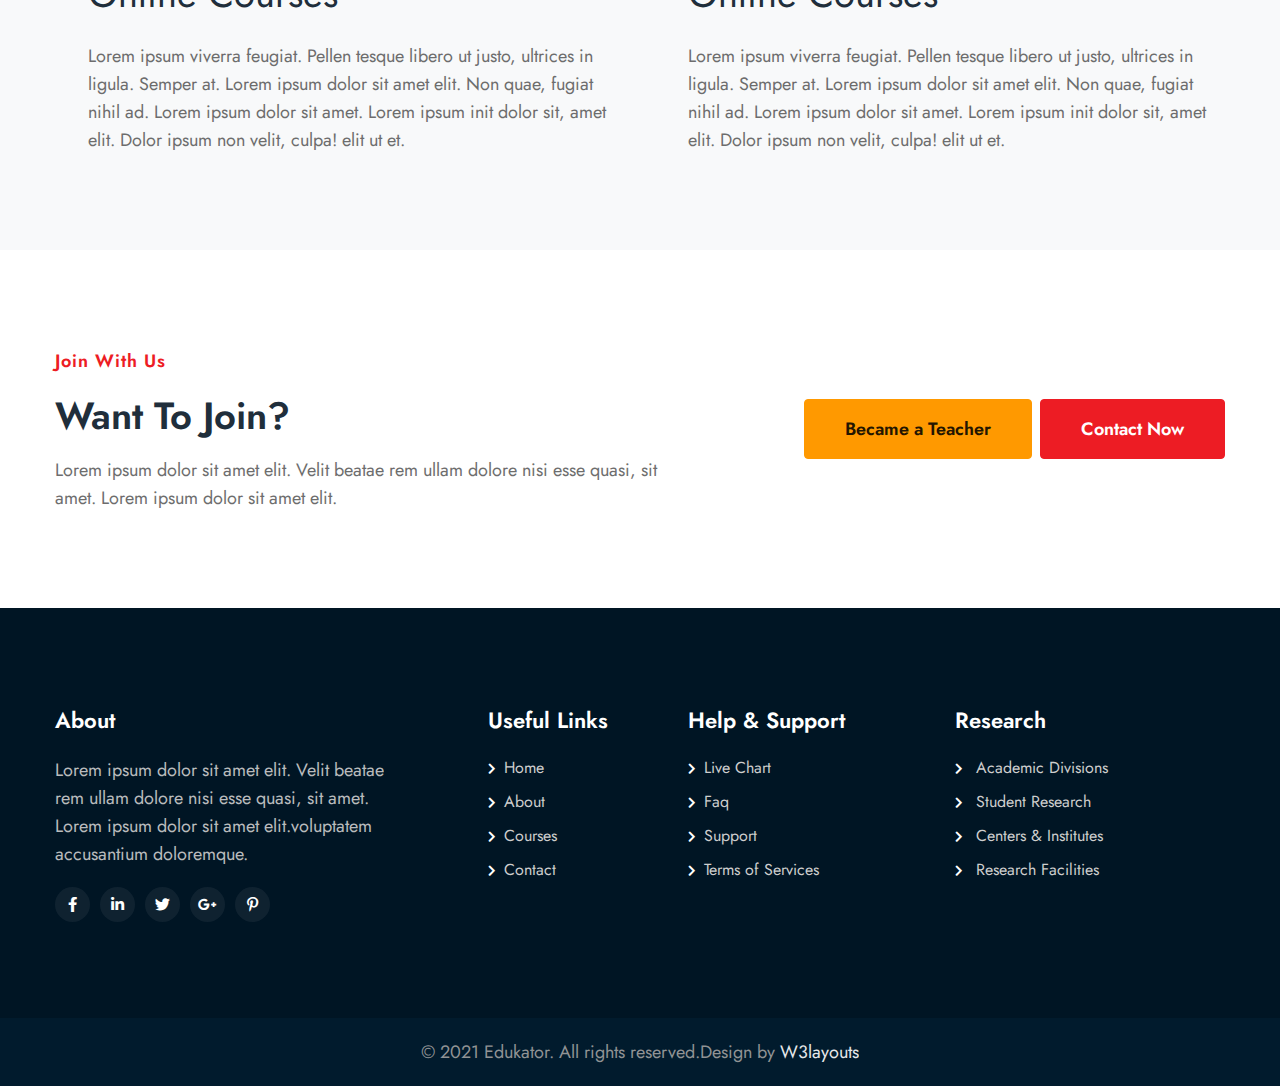
==== commit d068a58a: "image" ====
--- a/about.html
+++ b/about.html
@@ -108,15 +108,12 @@
       <div class="container py-lg-5 py-md-4 py-2">
         <div class="row">
           <div class="col-lg-8 left-wthree-img pr-lg-5">
-            <h5 class="title-subw3hny mb-1">About Us</h5>
-            <h3 class="title-w3l">Improving lives through Learning.
-              We are always inspired by the world and people around us.</h3>
+            <h5 class="title-subw3hny mb-1">Haz. Maulana Ataur Rahman</h5>
+            <h3 class="title-w3l">Haz. Maulana Ataur Rahman Mazahiri younger brother of Haz. Maulana Hakim Ahmad Hasan (d. 1971).</h3>
           </div>
           <div class="col-lg-4 mt-lg-0 mt-5 about-right-faq align-self">
 
-            <p class="">Lorem ipsum viverra feugiat. Pellen tesque libero ut justo,
-              ultrices in ligula. Semper at tempufddfel. Lorem ipsum dolor sit amet consectetur adipisicing
-              elit. Non quae, fugiat consequatur voluptatem ad.</p>
+            <p class="">Haz. Maulana Mahfoozur Rahman the spiritual successor of the late Haz. Maulana Ahmad Hasan. This way this centre of religious learning and spiritualism is satisfying the religious and spiritual needs of a larger area, with its benefits reaching, directly or otherwise, even to the distant areas, let alone those lying nearby..</p>
 
           </div>
         </div>
@@ -172,7 +169,7 @@
   </section>
   <!-- features section -->
   <!--/team-sec-->
-  <section class="w3l-team-main team py-5" id="team">
+  <!-- <section class="w3l-team-main team py-5" id="team">
     <div class="container py-lg-5">
       <h5 class="title-subw3hny mb-1 text-center">Our Team</h5>
       <h3 class="title-w3l text-center">Meet Our <span class="inn-text">Teachers</span></h3>
@@ -201,7 +198,7 @@
             <p>Director</p>
           </div>
         </div>
-        <!-- end team member -->
+        <!- end team member ->
         <div class="col-lg-3 col-6 team-wrap mt-5">
           <div class="team-member text-center">
             <div class="team-img">
@@ -226,7 +223,7 @@
             <p>Managing Director</p>
           </div>
         </div>
-        <!-- end team member -->
+        <!- end team member ->
         <div class="col-lg-3 col-6 team-wrap mt-5">
           <div class="team-member text-center">
             <div class="team-img">
@@ -251,7 +248,7 @@
             <p>Teacher</p>
           </div>
         </div>
-        <!-- end team member -->
+        <!- end team member ->
         <div class="col-lg-3 col-6 team-wrap mt-5">
           <div class="team-member last text-center">
             <div class="team-img">
@@ -277,7 +274,7 @@
           </div>
         </div>
       </div>
-  </section>
+  </section> -->
   <!--//team-sec-->
   <!--/progress-->
   <section class="w3l-servicesblock w3l-servicesblock1 py-5" id="progress">
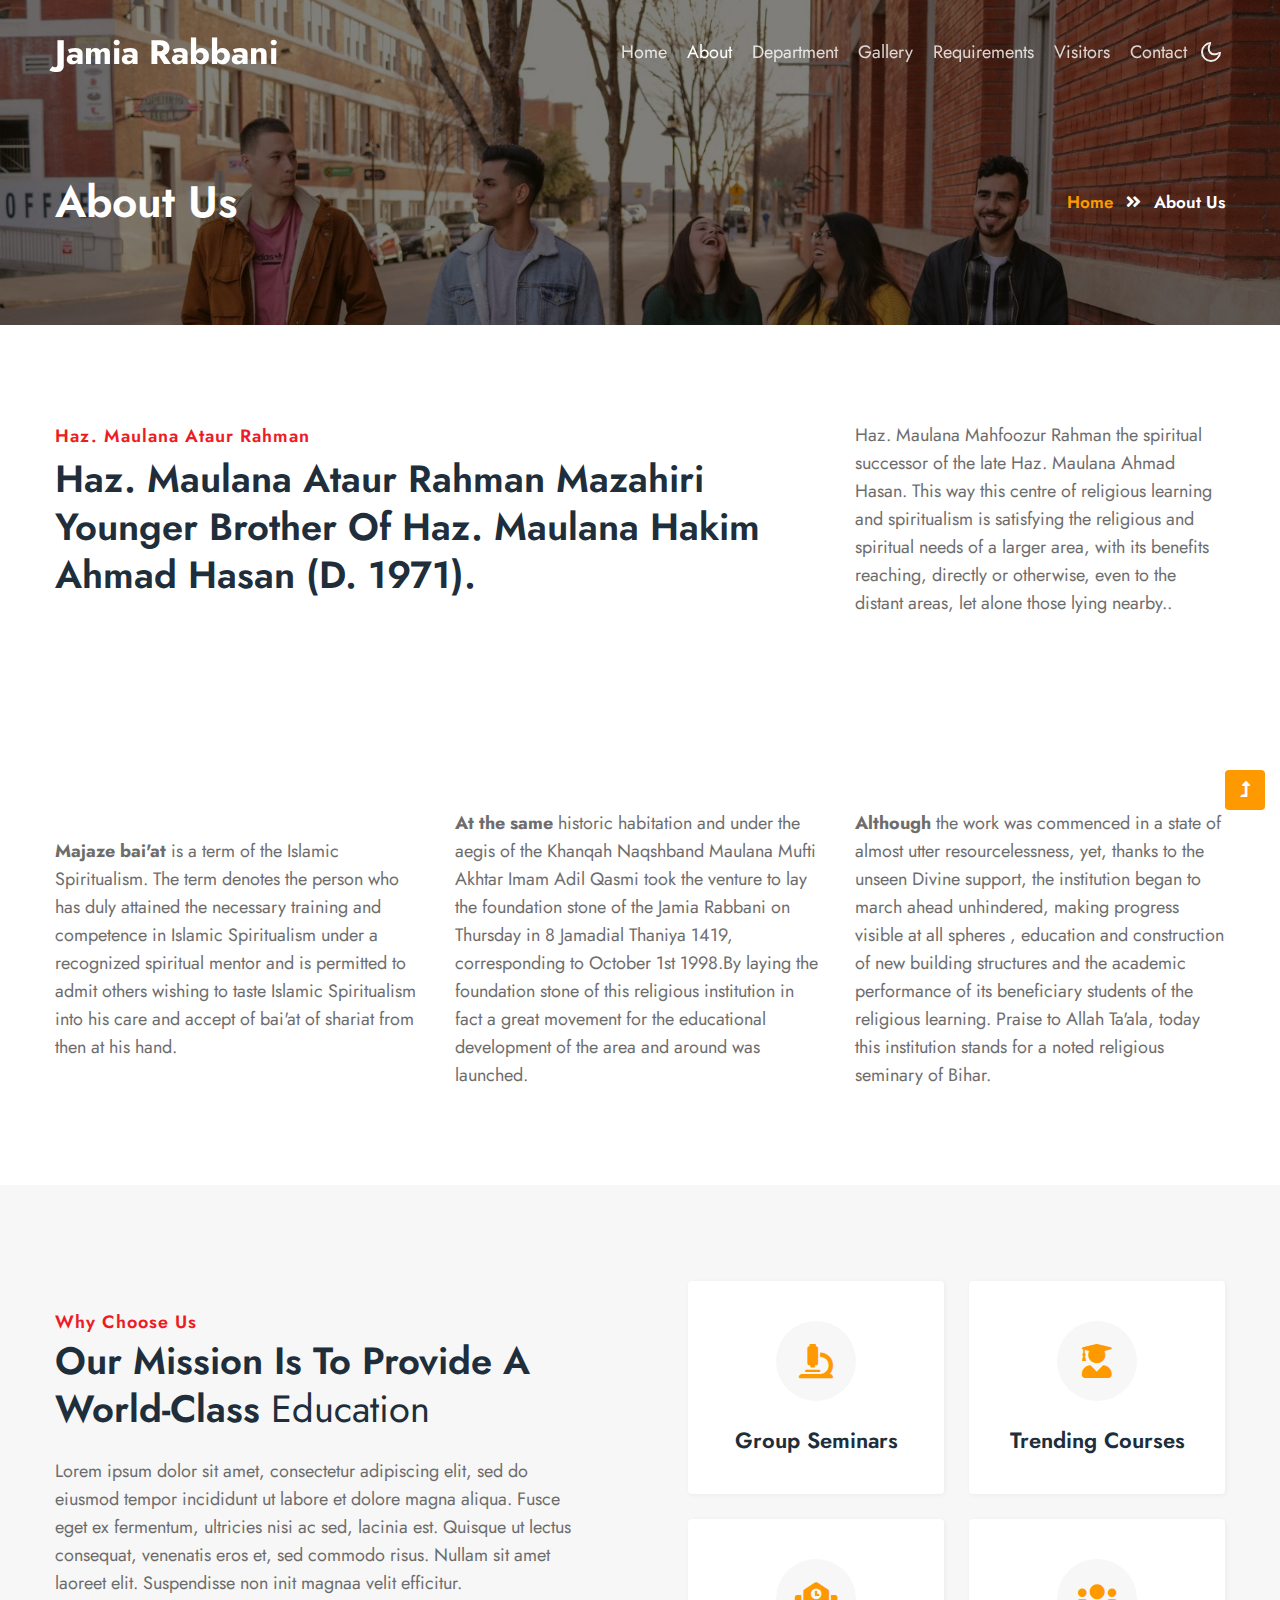
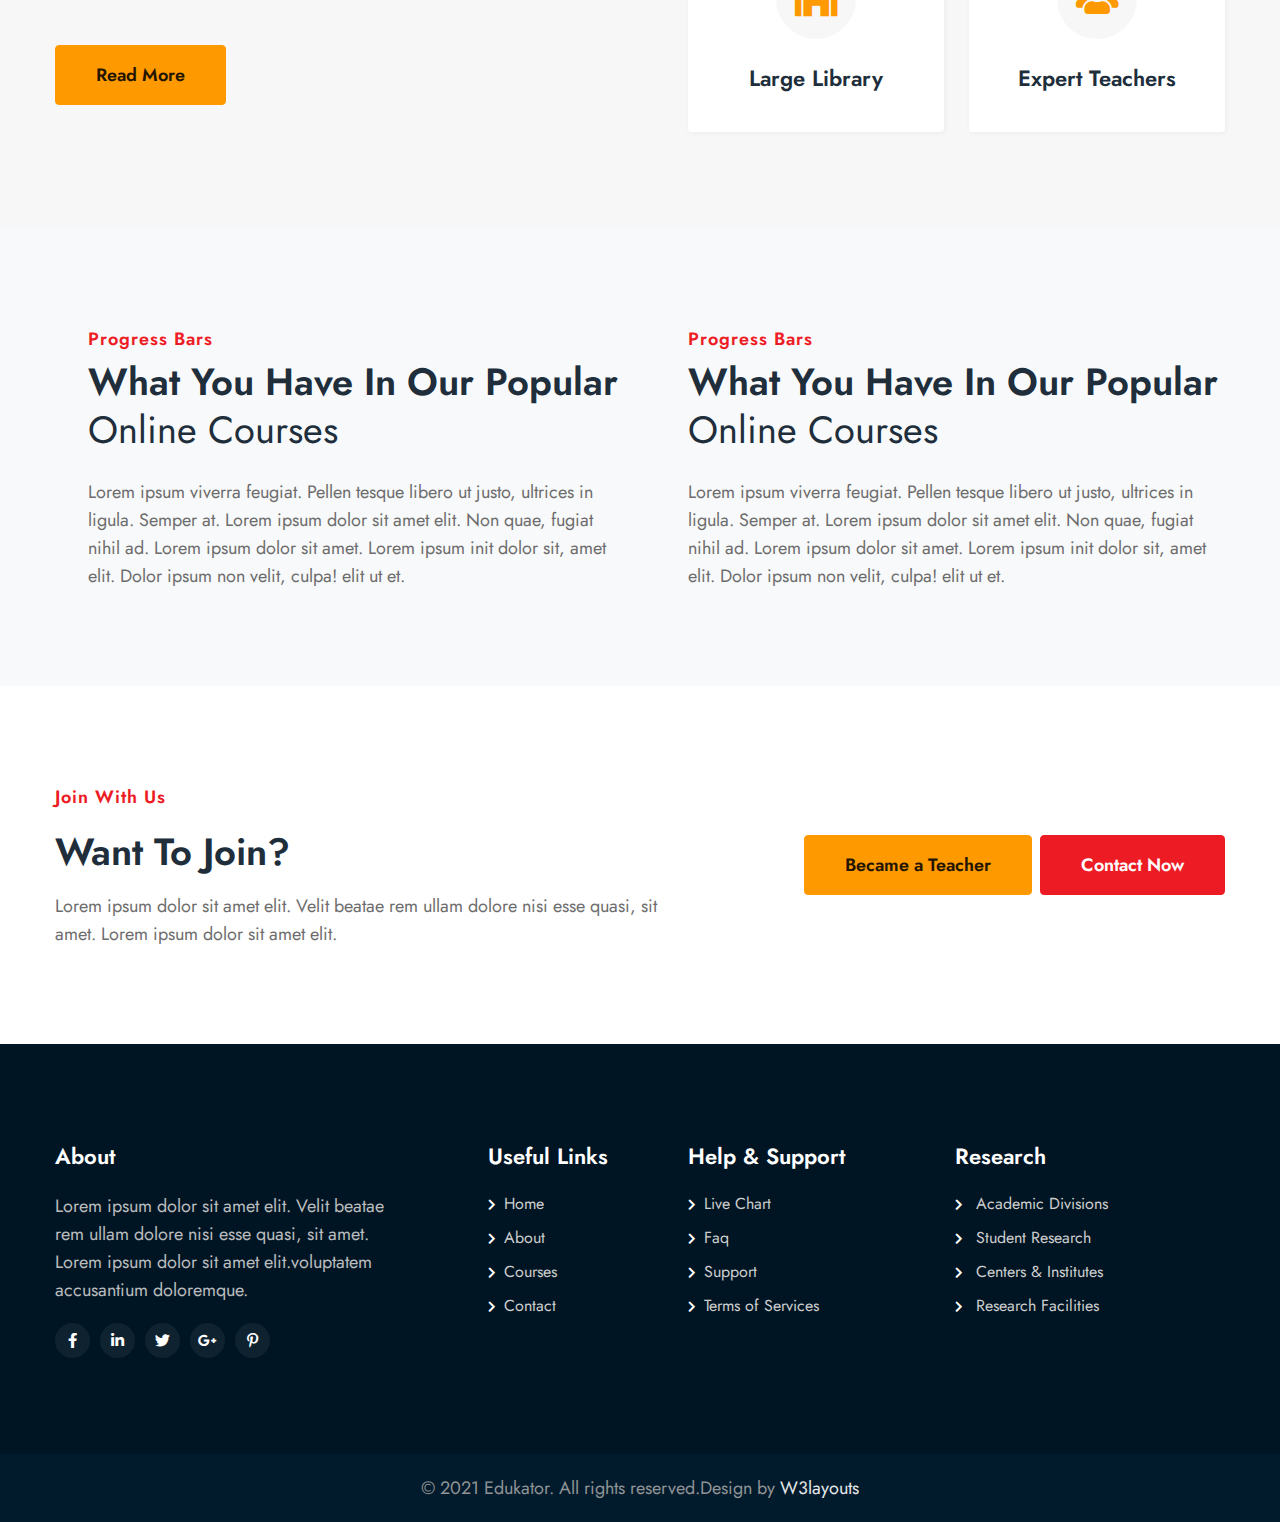
==== commit 72fafd95: "image" ====
--- a/about.html
+++ b/about.html
@@ -42,11 +42,19 @@
               <a class="nav-link" href="about.html">About</a>
             </li>
             <li class="nav-item">
-              <a class="nav-link" href="courses.html">Courses</a>
-            </li>
-            <li class="nav-item mr-lg-1">
+              <a class="nav-link" href="courses.html">Department </a>
+          </li>
+          <li class="nav-item">
+              <a class="nav-link" href="courses.html">Gallery</a>
+          </li>
+          <li class="nav-item">
+              <a class="nav-link" href="courses.html">Requirements</a>
+          </li> <li class="nav-item">
+              <a class="nav-link" href="courses.html">Visitors</a>
+          </li>
+          <li class="nav-item mr-lg-1">
               <a class="nav-link" href="contact.html">Contact</a>
-            </li>
+          </li>
             <!--/search-right-->
             <!-- <li class="header-search mr-lg-2 mt-lg-0 mt-4 position-relative">
               <div class="search-right">
@@ -87,9 +95,9 @@
           <div class="w3breadcrumb-left text-left">
             <h2 class="title AboutPageBanner">
               About Us </h2>
-            <p class="inner-page-para mt-2">
+            <!-- <p class="inner-page-para mt-2">
               Learn Anytime, Anywhere.
-              Accelerate Your Future.</p>
+              Accelerate Your Future.</p> -->
           </div>
           <div class="w3breadcrumb-right">
             <ul class="breadcrumbs-custom-path">
@@ -113,7 +121,7 @@
           </div>
           <div class="col-lg-4 mt-lg-0 mt-5 about-right-faq align-self">
 
-            <p class="">Haz. Maulana Mahfoozur Rahman the spiritual successor of the late Haz. Maulana Ahmad Hasan. This way this centre of religious learning and spiritualism is satisfying the religious and spiritual needs of a larger area, with its benefits reaching, directly or otherwise, even to the distant areas, let alone those lying nearby..</p>
+            <p class="">Haz. Maulana Mahfoozur Rahman the spiritual successor of the late Haz. Maulana Ahmad Hasan. This way this centre of religious learning and spiritualism is satisfying the religious and spiritual needs of a larger area, with its benefits reaching, directly or otherwise, even to the distant areas, let alone those lying nearby.. </p>
 
           </div>
         </div>
@@ -121,6 +129,33 @@
     </div>
   </section>
   <!--//w3l-aboutblock1-->
+
+<!--/w3l-aboutblock1-->
+<section class="w3l-aboutblock1" id="about">
+  <div class="midd-w3 py-5">
+    <div class="container py-lg-5 py-md-4 py-2">
+      <div class="row">
+        <div class="col-lg-4 mt-lg-0 mt-5 about-right-faq align-self">
+
+          <p class=""><b>Majaze bai'at</b> is a term of the Islamic Spiritualism. The term denotes the person who has duly attained the necessary training and competence in Islamic Spiritualism under a recognized spiritual mentor and is permitted to admit others wishing to taste Islamic Spiritualism into his care and accept of bai'at of shariat from then at his hand.</p>
+
+        </div>
+        <div class="col-lg-4 mt-lg-0 mt-5 about-right-faq align-self">
+
+          <p class=""><b>At the same</b> historic habitation and under the aegis of the Khanqah Naqshband Maulana Mufti Akhtar Imam Adil Qasmi took the venture to lay the foundation stone of the Jamia Rabbani on Thursday in 8 Jamadial Thaniya 1419, corresponding to October 1st 1998.By laying the foundation stone of this religious institution in fact a great movement for the educational development of the area and around was launched.</p>
+
+        </div>
+        <div class="col-lg-4 mt-lg-0 mt-5 about-right-faq align-self">
+
+          <p class=""><b>Although</b> the work was commenced in a state of almost utter resourcelessness, yet, thanks to the unseen Divine support, the institution began to march ahead unhindered, making progress visible at all spheres , education and construction of new building structures and the academic performance of its beneficiary students of the religious learning. Praise to Allah Ta'ala, today this institution stands for a noted religious seminary of Bihar.</p>
+
+        </div>
+      </div>
+    </div>
+  </div>
+</section>
+<!--//w3l-aboutblock1-->
+
   <!-- features-section -->
   <section class="w3l-features py-5" id="work">
     <div class="container py-lg-5 py-md-4 py-2">
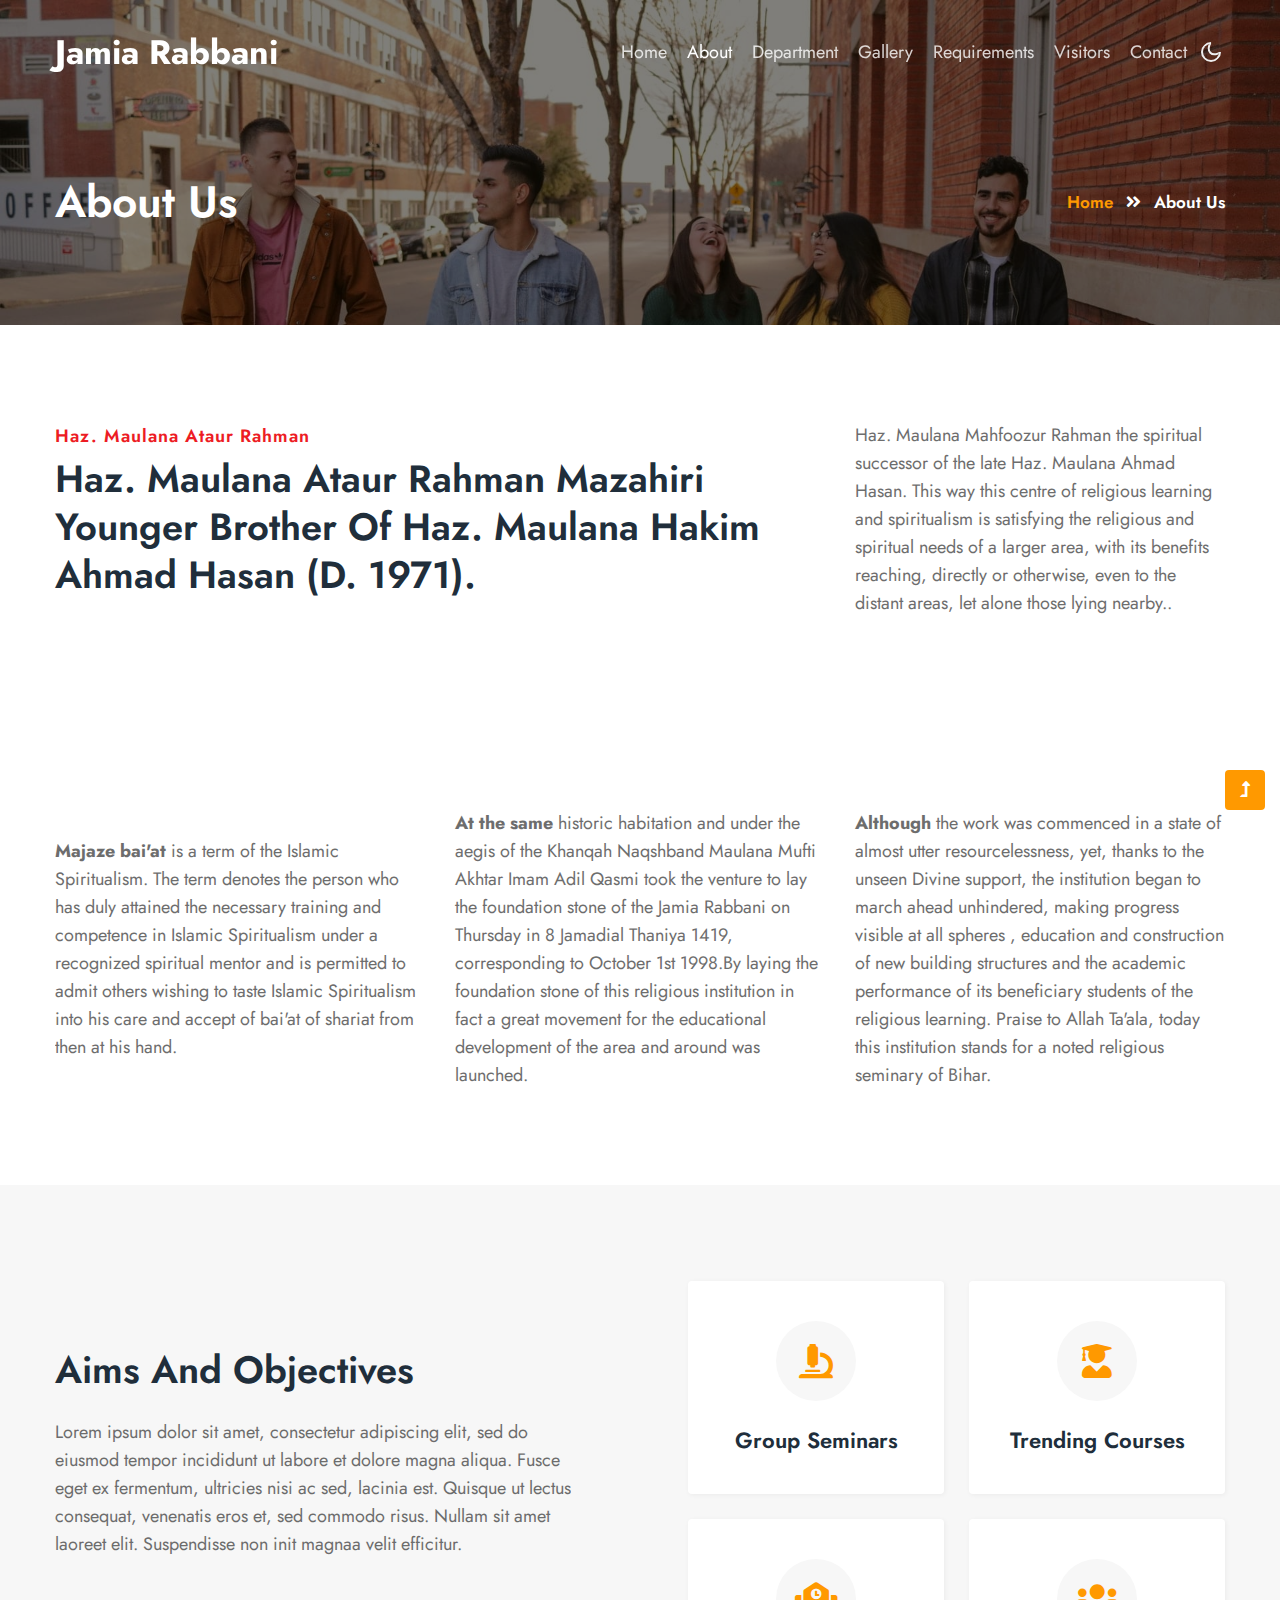
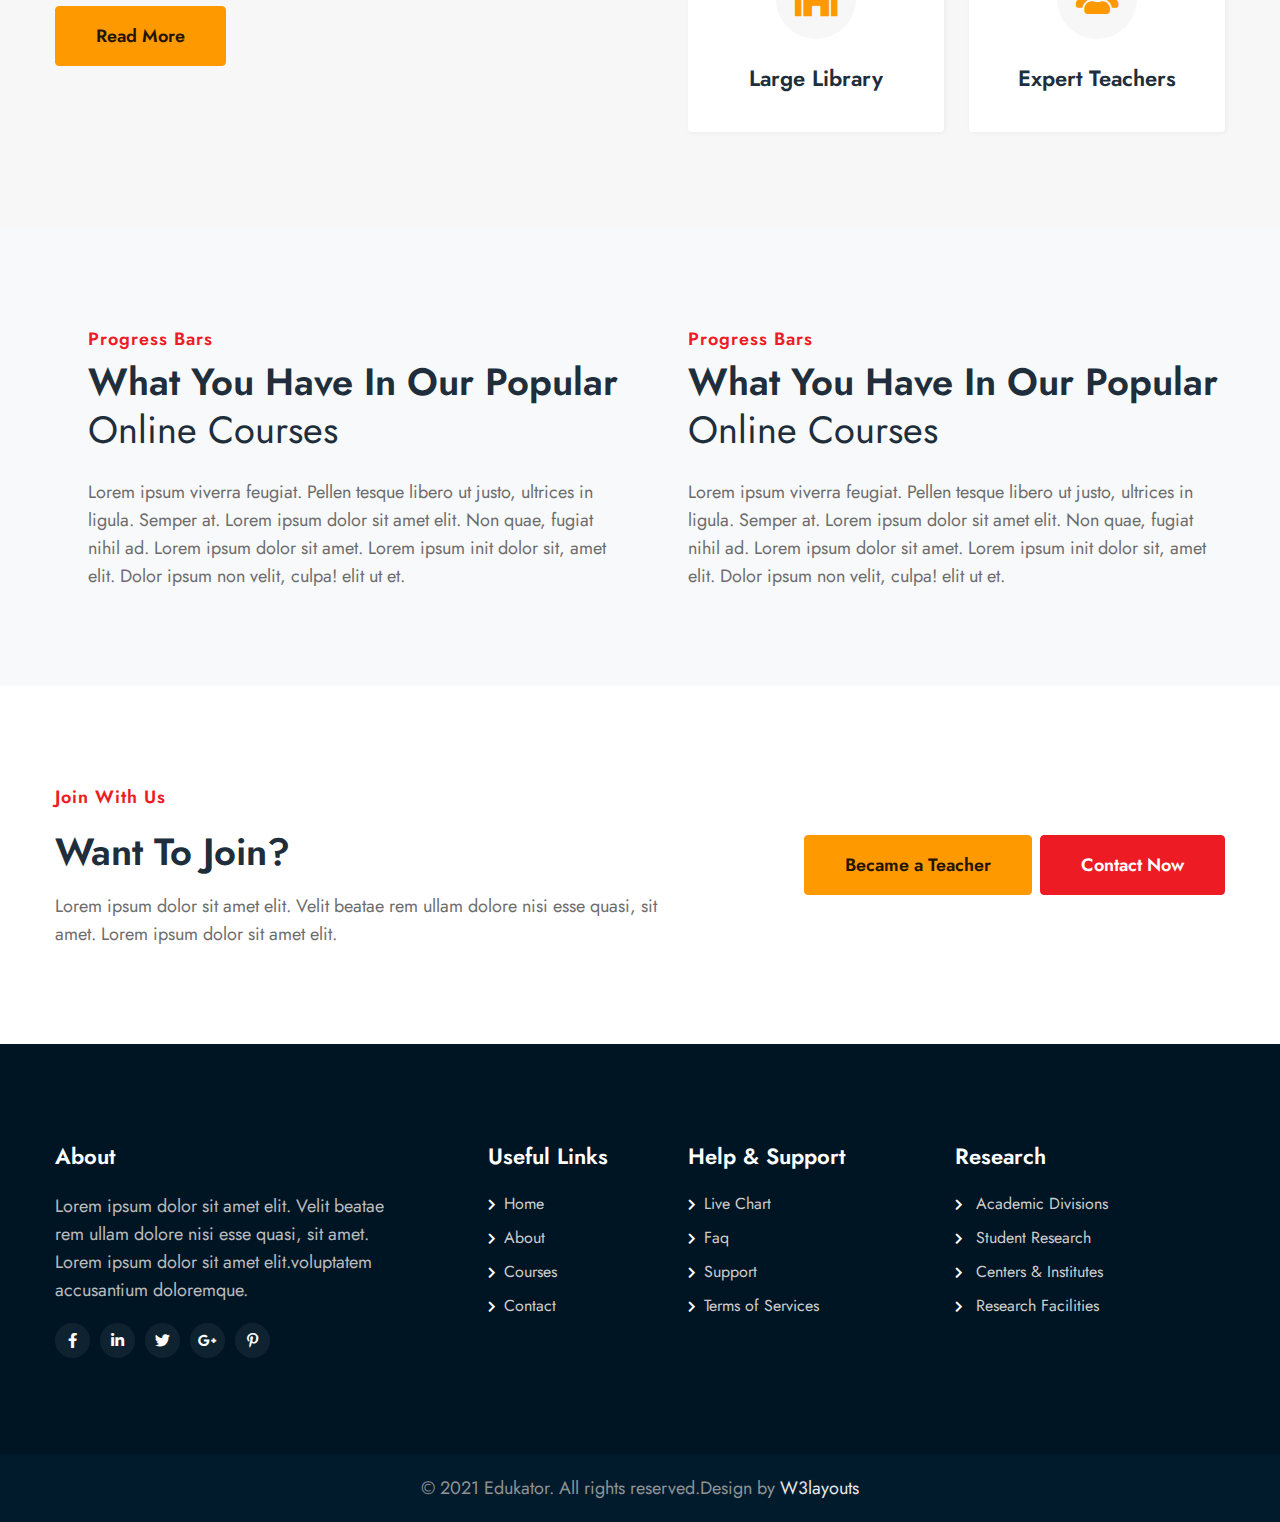
==== commit feca2e87: "image" ====
--- a/about.html
+++ b/about.html
@@ -161,9 +161,8 @@
     <div class="container py-lg-5 py-md-4 py-2">
       <div class="row main-cont-wthree-2 align-items-center">
         <div class="col-lg-6 feature-grid-left pr-lg-5">
-          <h5 class="title-subw3hny">Why Choose Us</h5>
-          <h3 class="title-w3l mb-4">Our Mission is to Provide a World‑class <span class="inn-text">Education</span>
-          </h3>
+          <!-- <h5 class="title-subw3hny">Why Choose Us</h5> -->
+          <h3 class="title-w3l mb-4">Aims and Objectives</h3>
           <p class="text-para">Lorem ipsum dolor sit amet, consectetur adipiscing elit, sed do eiusmod tempor
             incididunt ut labore et dolore magna aliqua. Fusce eget ex fermentum, ultricies nisi ac sed,
             lacinia est. Quisque ut lectus consequat, venenatis eros et, sed commodo risus. Nullam sit
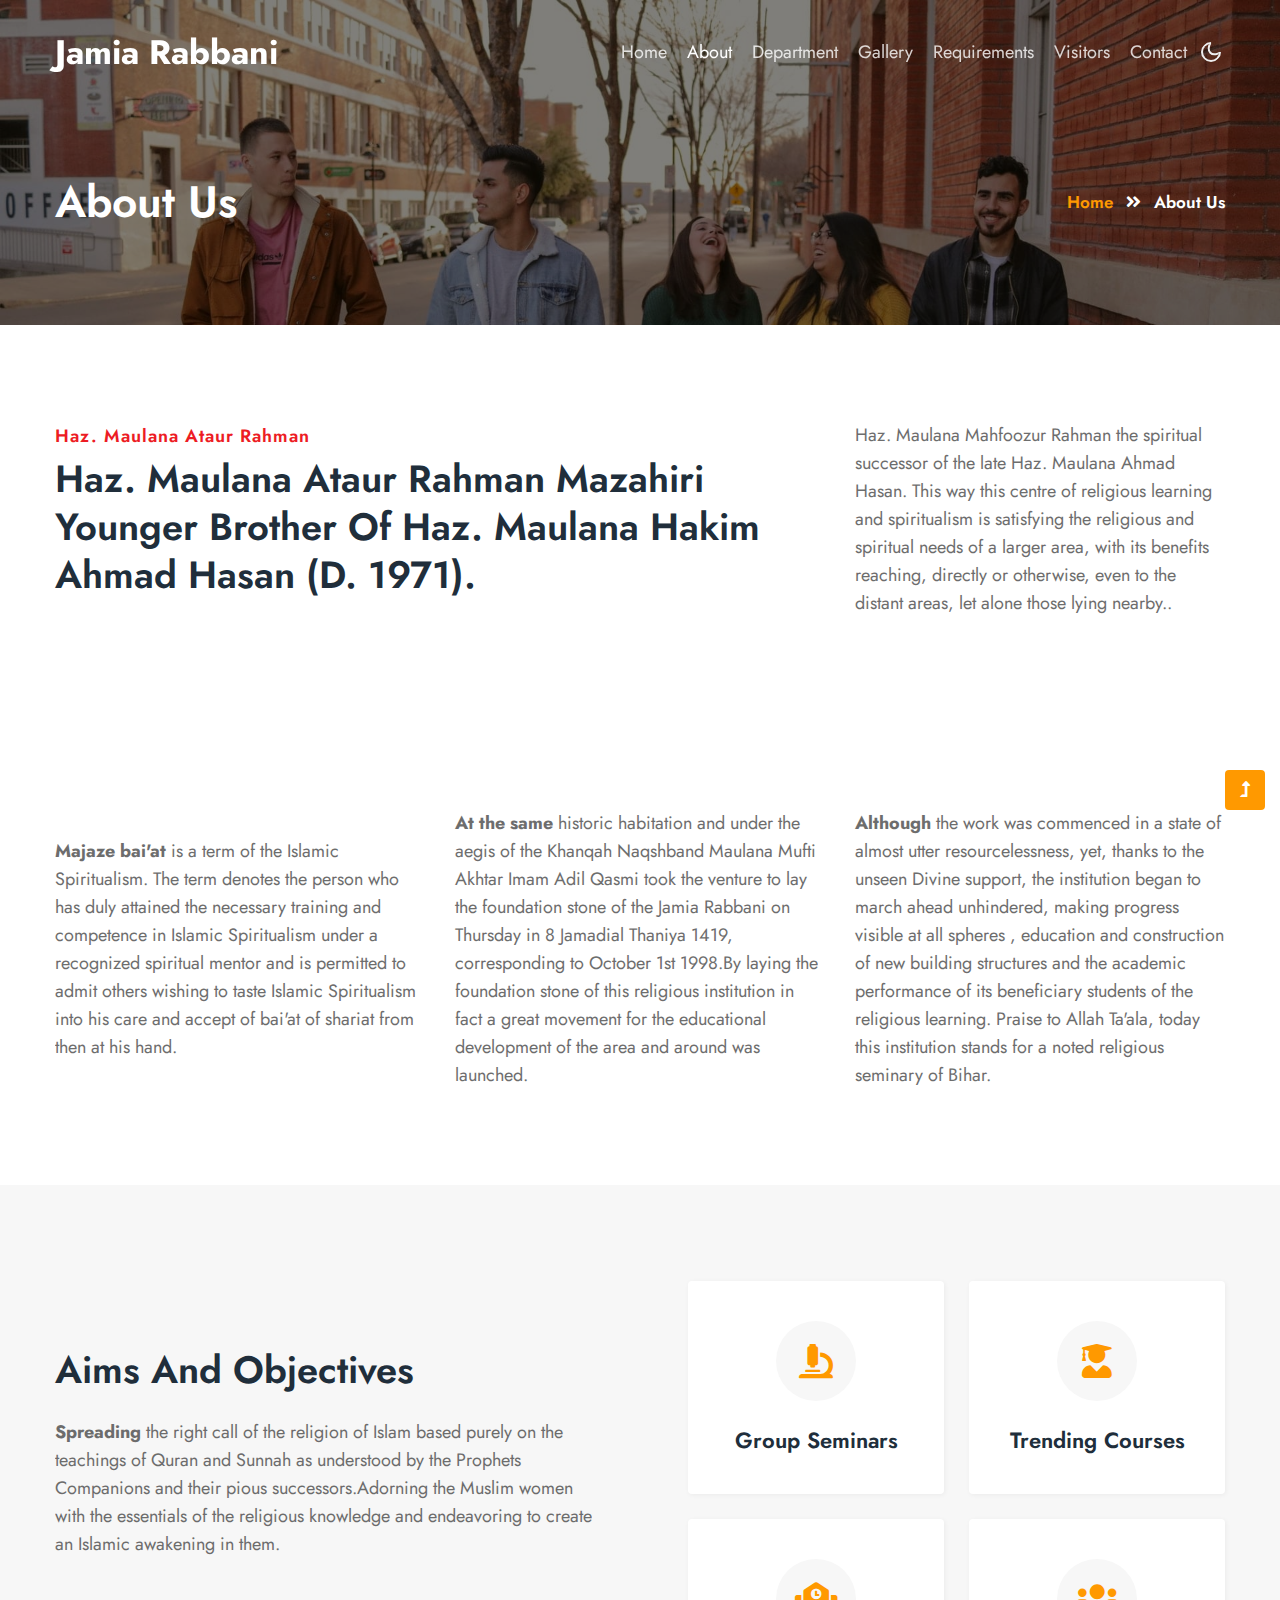
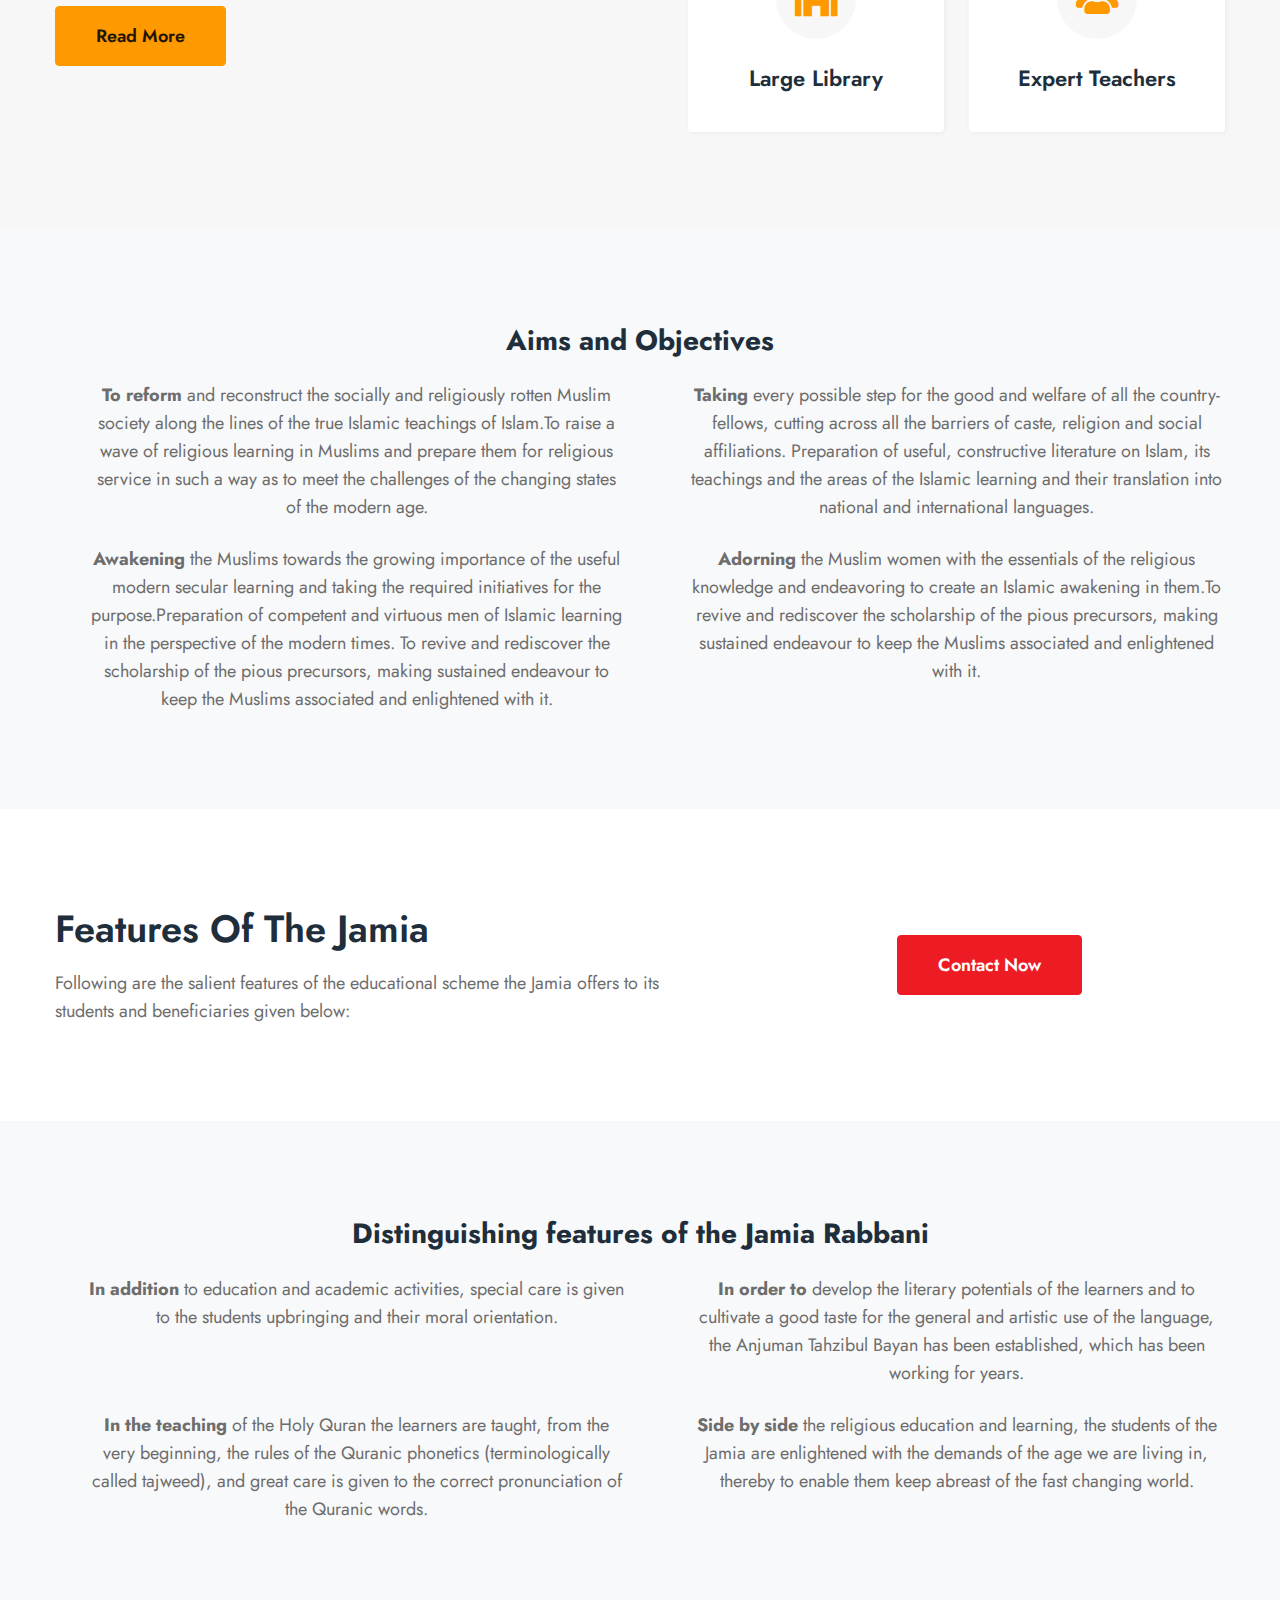
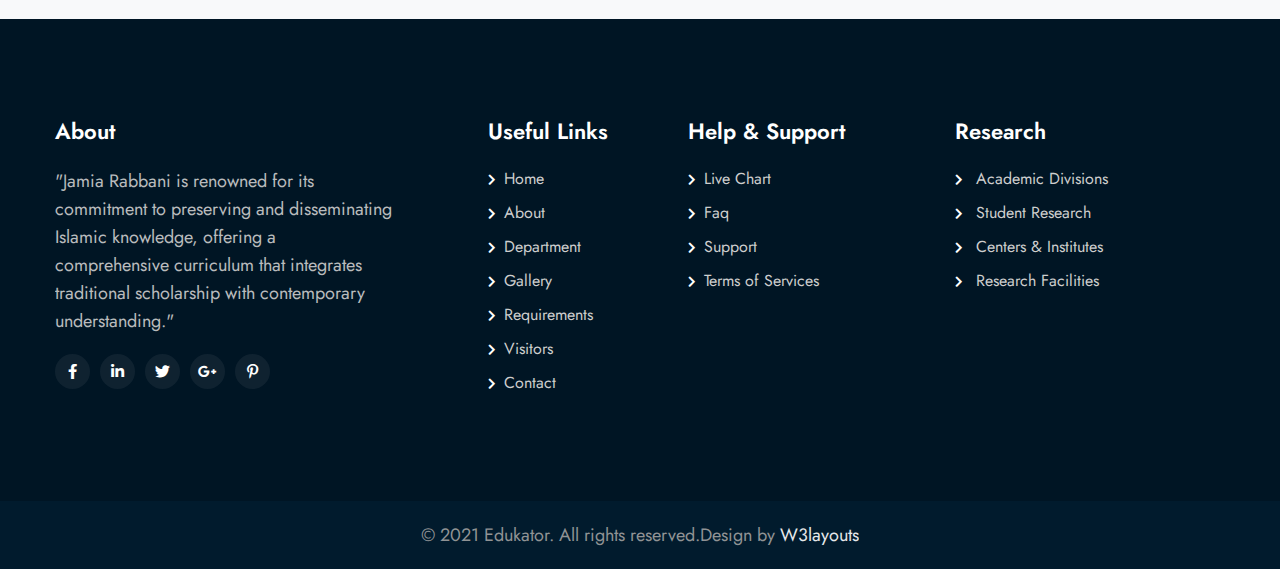
==== commit 05d3a4bc: "image" ====
--- a/about.html
+++ b/about.html
@@ -162,11 +162,8 @@
       <div class="row main-cont-wthree-2 align-items-center">
         <div class="col-lg-6 feature-grid-left pr-lg-5">
           <!-- <h5 class="title-subw3hny">Why Choose Us</h5> -->
-          <h3 class="title-w3l mb-4">Aims and Objectives</h3>
-          <p class="text-para">Lorem ipsum dolor sit amet, consectetur adipiscing elit, sed do eiusmod tempor
-            incididunt ut labore et dolore magna aliqua. Fusce eget ex fermentum, ultricies nisi ac sed,
-            lacinia est. Quisque ut lectus consequat, venenatis eros et, sed commodo risus. Nullam sit
-            amet laoreet elit. Suspendisse non init magnaa velit efficitur.
+          <h3 class="title-w3l mb-4">Aims and Objectives</a></h3>
+          <p class="text-para"><b>Spreading</b> the right call of the religion of Islam based purely on the teachings of Quran and Sunnah as understood by the Prophets Companions and their pious successors.Adorning the Muslim women with the essentials of the religious knowledge and endeavoring to create an Islamic awakening in them.
           </p>
           <a href="about.html" class="btn btn-style btn-primary mt-lg-5 mt-4">Read More</a>
         </div>
@@ -312,7 +309,7 @@
   <!--//team-sec-->
   <!--/progress-->
   <section class="w3l-servicesblock w3l-servicesblock1 py-5" id="progress">
-    <div class="container py-lg-5 py-md-4 py-2">
+    <div class="container py-lg-5 py-md-4 py-2" style="text-align: center;"><h3><b>Aims and Objectives</b></h3>
       <div class="row">
         <!-- <div class="col-lg-6 align-self pr-lg-4">
           <div class="progress-info info1">
@@ -350,28 +347,37 @@
           </div>
          
         </div> -->
-        <div class="col-lg-6 mt-lg-0 mt-5 pl-lg-5">
-          <h5 class="title-subw3hny mb-1">Progress Bars</h5>
-          <h3 class="title-w3l">What you have in our Popular <span class="inn-text">Online Courses</span></h3>
-          <p class="mt-md-4 mt-3">Lorem ipsum viverra feugiat. Pellen tesque libero ut justo,
-            ultrices in ligula. Semper at. Lorem ipsum dolor sit amet
-            elit. Non quae, fugiat nihil ad. Lorem ipsum dolor sit amet. Lorem ipsum init
-            dolor sit, amet elit. Dolor ipsum non velit, culpa! elit ut et.</p>
-         
-        </div>
-        <div class="col-lg-6 mt-lg-0 mt-5 pl-lg-5">
-          <h5 class="title-subw3hny mb-1">Progress Bars</h5>
-          <h3 class="title-w3l">What you have in our Popular <span class="inn-text">Online Courses</span></h3>
-          <p class="mt-md-4 mt-3">Lorem ipsum viverra feugiat. Pellen tesque libero ut justo,
-            ultrices in ligula. Semper at. Lorem ipsum dolor sit amet
-            elit. Non quae, fugiat nihil ad. Lorem ipsum dolor sit amet. Lorem ipsum init
-            dolor sit, amet elit. Dolor ipsum non velit, culpa! elit ut et.</p>
-         
-        </div>
-      </div>
+        
+          <div class="col-lg-6 mt-lg-0 mt-5 pl-lg-5">
+            <!-- <h5 class="title-subw3hny mb-1">Progress Bars</h5>-->
+            <!-- <h3 class="title-w3l">What you have in our Popular <span class="inn-text">Online Courses</span></h3> -->
+            <p class="mt-md-4 mt-3"><b>To reform</b> and reconstruct the socially and religiously rotten Muslim society along the lines of the true Islamic teachings of Islam.To raise a wave of religious learning in Muslims and prepare them for religious service in such a way as to meet the challenges of the changing states of the modern age.</p>
+          
+          </div>
+          <div class="col-lg-6 mt-lg-0 mt-5 pl-lg-5">
+            <!-- <h5 class="title-subw3hny mb-1">Progress Bars</h5>
+            <h3 class="title-w3l">What you have in our Popular <span class="inn-text">Online Courses</span></h3> -->
+            <p class="mt-md-4 mt-3"><b>Taking</b> every possible step for the good and welfare of all the country-fellows, cutting across all the barriers of caste, religion and social affiliations. Preparation of useful, constructive literature on Islam, its teachings and the areas of the Islamic learning and their translation into national and international languages.</p>
+          
+          </div>
+          <div class="col-lg-6 mt-lg-0 mt-5 pl-lg-5" >
+            <!-- <h5 class="title-subw3hny mb-1">Progress Bars</h5>
+            <h3 class="title-w3l">What you have in our Popular <span class="inn-text">Online Courses</span></h3> -->
+            <p class="mt-md-4 mt-3" ><b>Awakening</b> the Muslims towards the growing importance of the useful modern secular learning and taking the required initiatives for the purpose.Preparation of competent and virtuous men of Islamic learning in the perspective of the modern times. To revive and rediscover the scholarship of the pious precursors, making sustained endeavour to keep the Muslims associated and enlightened with it.</p>
+          
+          </div> 
+          <div class="col-lg-6 mt-lg-0 mt-5 pl-lg-5" >
+            <!-- <h5 class="title-subw3hny mb-1">Progress Bars</h5>
+            <h3 class="title-w3l">What you have in our Popular <span class="inn-text">Online Courses</span></h3> -->
+            <p class="mt-md-4 mt-3" ><b>Adorning</b> the Muslim women with the essentials of the religious knowledge and endeavoring to create an Islamic awakening in them.To revive and rediscover the scholarship of the pious precursors, making sustained endeavour to keep the Muslims associated and enlightened with it.</p>
+          
+          </div>     
     </div>
   </section>
   <!--//progress-->
+
+
+  
   <!--/w3l-project-->
   <section class="w3l-join-main py-5">
     <div class="container py-md-5 py-2">
@@ -380,18 +386,17 @@
           <div class="col-lg-7">
             <div class="bottom-info">
               <div class="header-section pr-lg-5">
-                <h5 class="title-subw3hny mb-3">Join With Us</h5>
-                <h3 class="title-w3l mb-3">Want to Join?</span>
+                <!-- <h5 class="title-subw3hny mb-3">Join With Us</h5> -->
+                <h3 class="title-w3l mb-3">Features of the Jamia</span>
                 </h3>
-                <p>Lorem ipsum dolor sit amet elit. Velit beatae rem ullam dolore nisi esse quasi, sit amet. Lorem ipsum
-                  dolor sit amet elit.</p>
+                <p>Following are the salient features of the educational scheme the Jamia offers to its students and beneficiaries given below:</p>
               </div>
             </div>
           </div>
           <div class="col-lg-5 align-self mt-lg-0 mt-sm-5 mt-4">
-            <div class="d-sm-flex justify-content-end">
-              <a href="#" class="btn btn-primary btn-style mr-sm-2"> Became a Teacher</a>
-              <a href="#" class="btn btn-secondary btn-style"> Contact Now </a>
+            <div class="d-sm-flex justify-content-center">
+              <!-- <a href="#" class="btn btn-primary btn-style mr-sm-2"> Became a Teacher</a> -->
+              <a href="#" class="btn btn-secondary btn-style" > Contact Now </a>
             </div>
           </div>
         </div>
@@ -399,6 +404,42 @@
     </div>
   </section>
   <!--//w3l-project-->
+
+<section class="w3l-servicesblock w3l-servicesblock1 py-5" id="progress">
+    <div class="container py-lg-5 py-md-4 py-2" style="text-align: center;"><h3><b>Distinguishing features of the Jamia Rabbani</b></h3>
+      <div class="row">
+
+            <div class="col-lg-6 mt-lg-0 mt-5 pl-lg-5">
+              <!-- <h5 class="title-subw3hny mb-1">Progress Bars</h5>-->
+              <!-- <h3 class="title-w3l">What you have in our Popular <span class="inn-text">Online Courses</span></h3> -->
+              <p class="mt-md-4 mt-3">
+                <b>In addition</b> to education and academic activities, special care is given to the students upbringing and their moral orientation.
+              </p>
+            </div>
+            <div class="col-lg-6 mt-lg-0 mt-5 pl-lg-5" >
+              <!-- <h5 class="title-subw3hny mb-1">Progress Bars</h5>
+              <h3 class="title-w3l">What you have in our Popular <span class="inn-text">Online Courses</span></h3> -->
+              <p class="mt-md-4 mt-3" ><b>In order to</b> develop the literary potentials of the learners and to cultivate a good taste for the general and artistic use of the language, the Anjuman Tahzibul Bayan has been established, which has been working for years.
+              </p>
+               
+            </div> 
+            <div class="col-lg-6 mt-lg-0 mt-5 pl-lg-5" >
+              <!-- <h5 class="title-subw3hny mb-1">Progress Bars</h5>
+              <h3 class="title-w3l">What you have in our Popular <span class="inn-text">Online Courses</span></h3> -->
+              <p class="mt-md-4 mt-3" >
+              <b>In the teaching</b> of the Holy Quran the learners are taught, from the very beginning, the rules of the Quranic phonetics (terminologically called tajweed), and great care is given to the correct pronunciation of the Quranic words.</p>
+            </div>
+            <div class="col-lg-6 mt-lg-0 mt-5 pl-lg-5" >
+              <!-- <h5 class="title-subw3hny mb-1">Progress Bars</h5>
+              <h3 class="title-w3l">What you have in our Popular <span class="inn-text">Online Courses</span></h3> -->
+              <p class="mt-md-4 mt-3" >
+              <b>Side by side</b> the religious education and learning, the students of the Jamia are enlightened with the demands of the age we are living in, thereby to enable them keep abreast of the fast changing world.
+                </p>
+            </div>
+      </div>     
+    </div>
+</section>
+
   <!--/footer-->
   <footer class="w3l-footer-22 position-relative">
     <div class="footer-sub py-5">
@@ -407,9 +448,7 @@
 
           <div class="col-lg-4 col-md-6 sub-one-left ab-right-cont pr-lg-5 mb-md-0  mb-4">
             <h6>About </h6>
-            <p>Lorem ipsum dolor sit amet elit. Velit beatae rem ullam dolore nisi esse quasi, sit amet.
-              Lorem ipsum dolor sit amet elit.voluptatem accusantium
-              doloremque.</p>
+            <p>"Jamia Rabbani is renowned for its commitment to preserving and disseminating Islamic knowledge, offering a comprehensive curriculum that integrates traditional scholarship with contemporary understanding."</p>
             <div class="columns-2">
               <ul class="social">
                 <li><a href="#facebook"><span class="fab fa-facebook-f" aria-hidden="true"></span></a>
@@ -428,11 +467,12 @@
           <div class="col-lg-2 col-md-6 sub-two-right pl-lg-5">
             <h6>Useful Links</h6>
             <ul>
-              <li><a href="index.html"><span class="fas fa-chevron-right mr-2"></span>Home</a>
-              </li>
-              <li><a href="about.html"><span class="fas fa-chevron-right mr-2"></span>About</a>
-              </li>
-              <li><a href="courses.html"><span class="fas fa-chevron-right mr-2"></span>Courses</a></li>
+              <li><a href="index.html"><span class="fas fa-chevron-right mr-2"></span>Home</a></li>
+              <li><a href="about.html"><span class="fas fa-chevron-right mr-2"></span>About</a></li>
+              <li><a href="about.html"><span class="fas fa-chevron-right mr-2"></span>Department</a></li>
+              <li><a href="about.html"><span class="fas fa-chevron-right mr-2"></span>Gallery</a></li>
+              <li><a href="about.html"><span class="fas fa-chevron-right mr-2"></span>Requirements</a></li>
+              <li><a href="about.html"><span class="fas fa-chevron-right mr-2"></span>Visitors</a></li>
               <li><a href="contact.html"><span class="fas fa-chevron-right mr-2"></span>Contact</a></li>
             </ul>
           </div>
